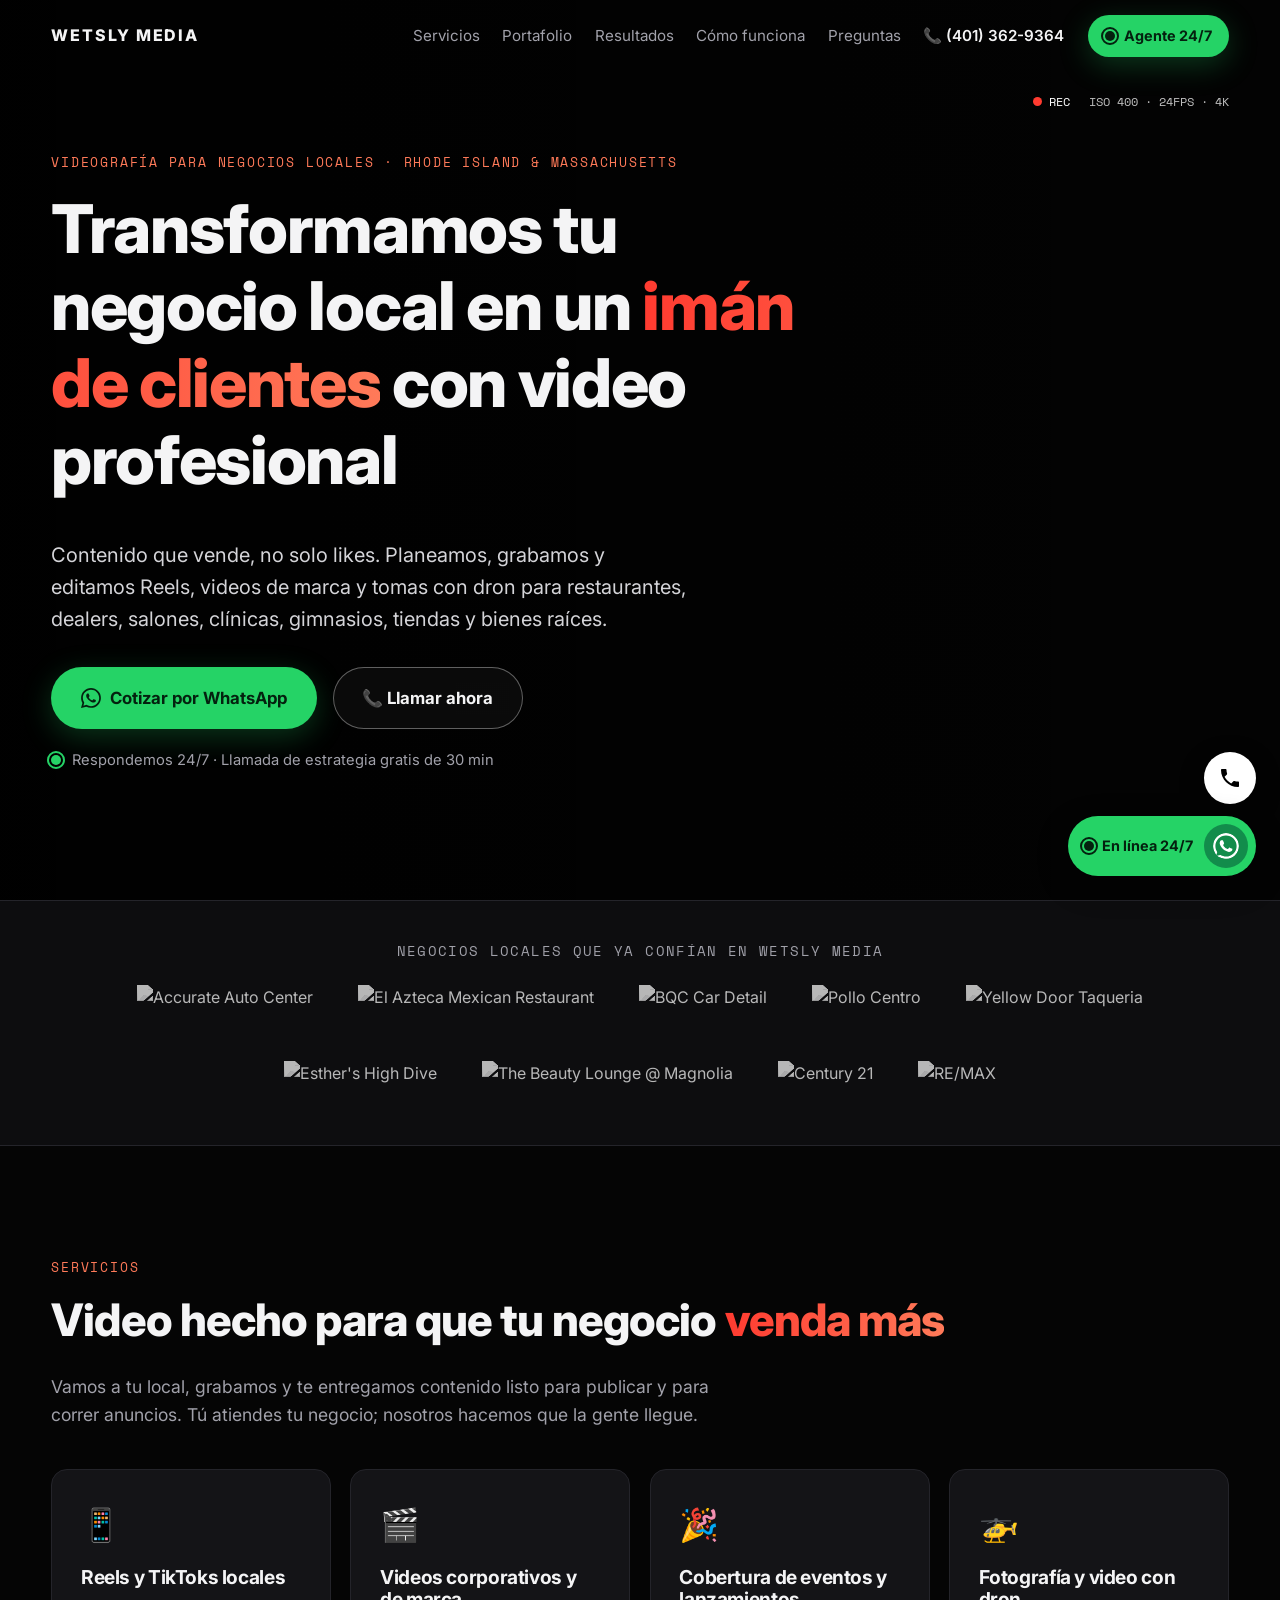
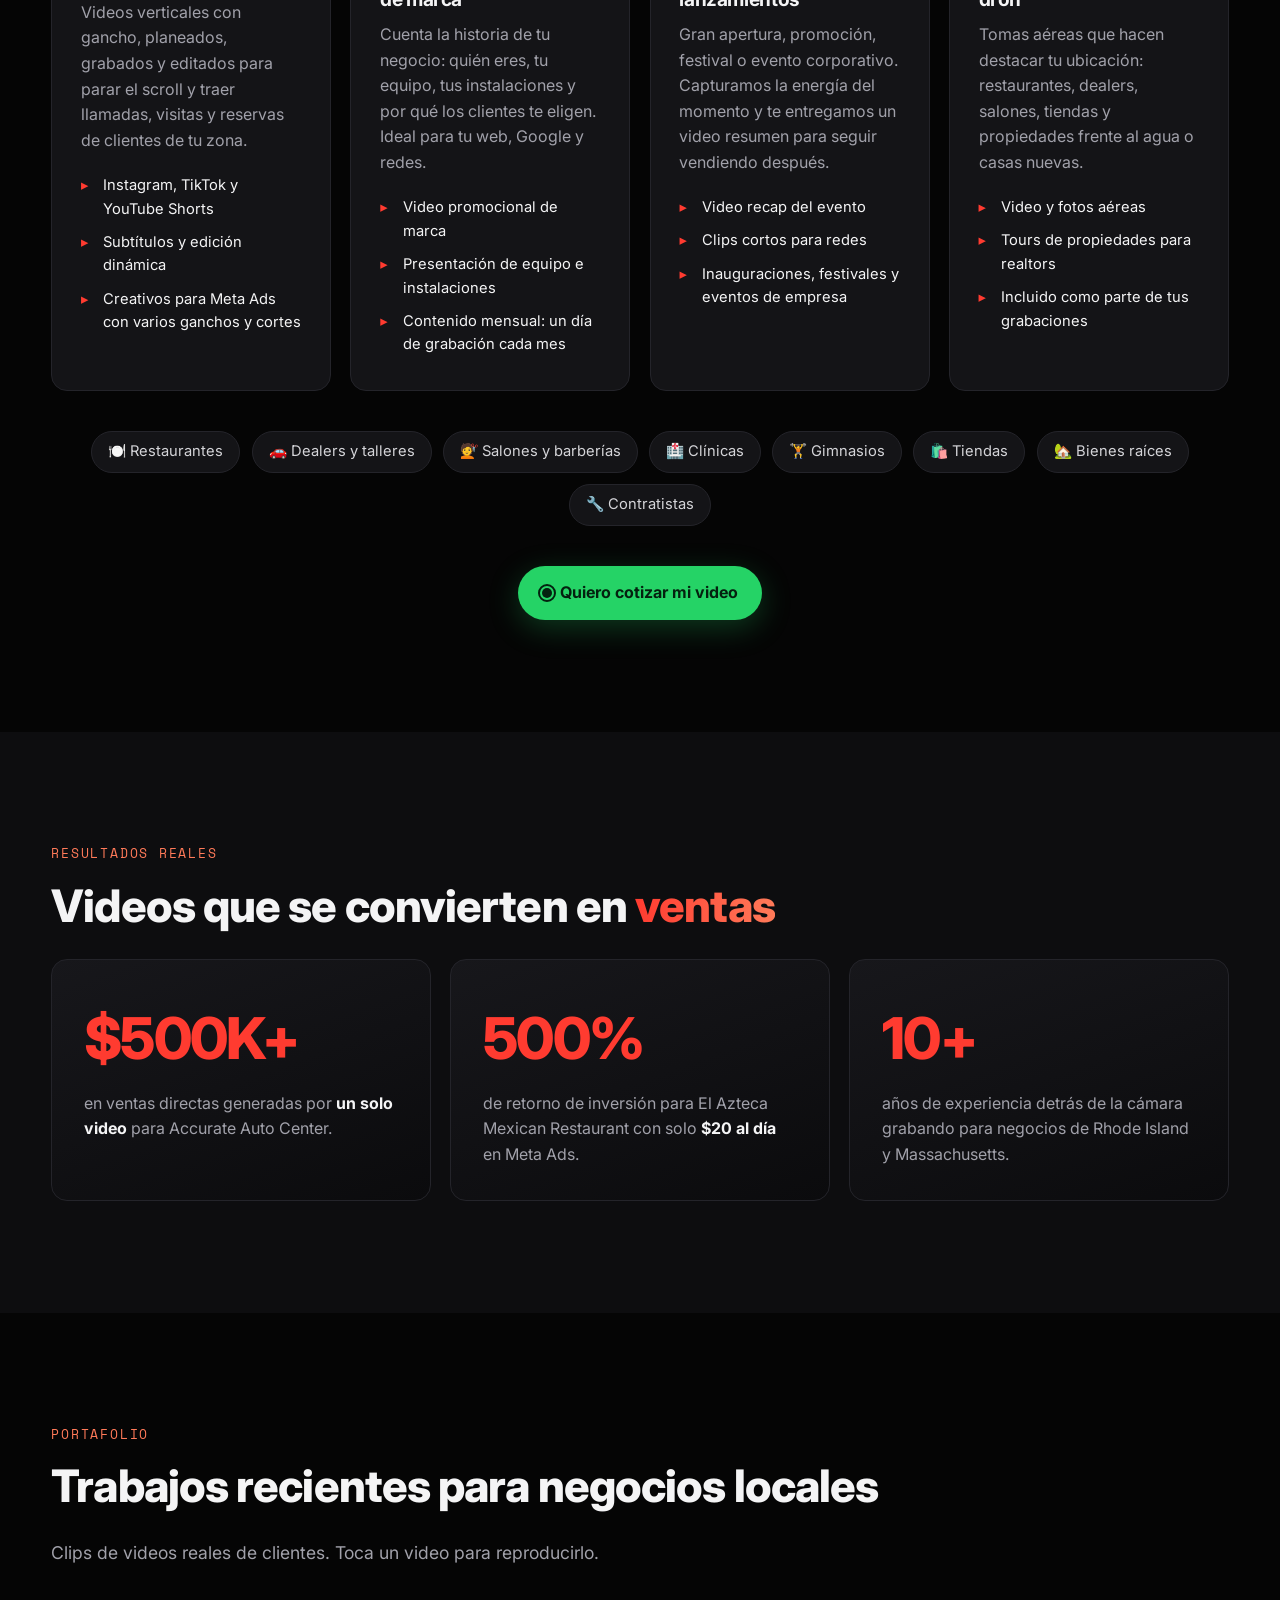
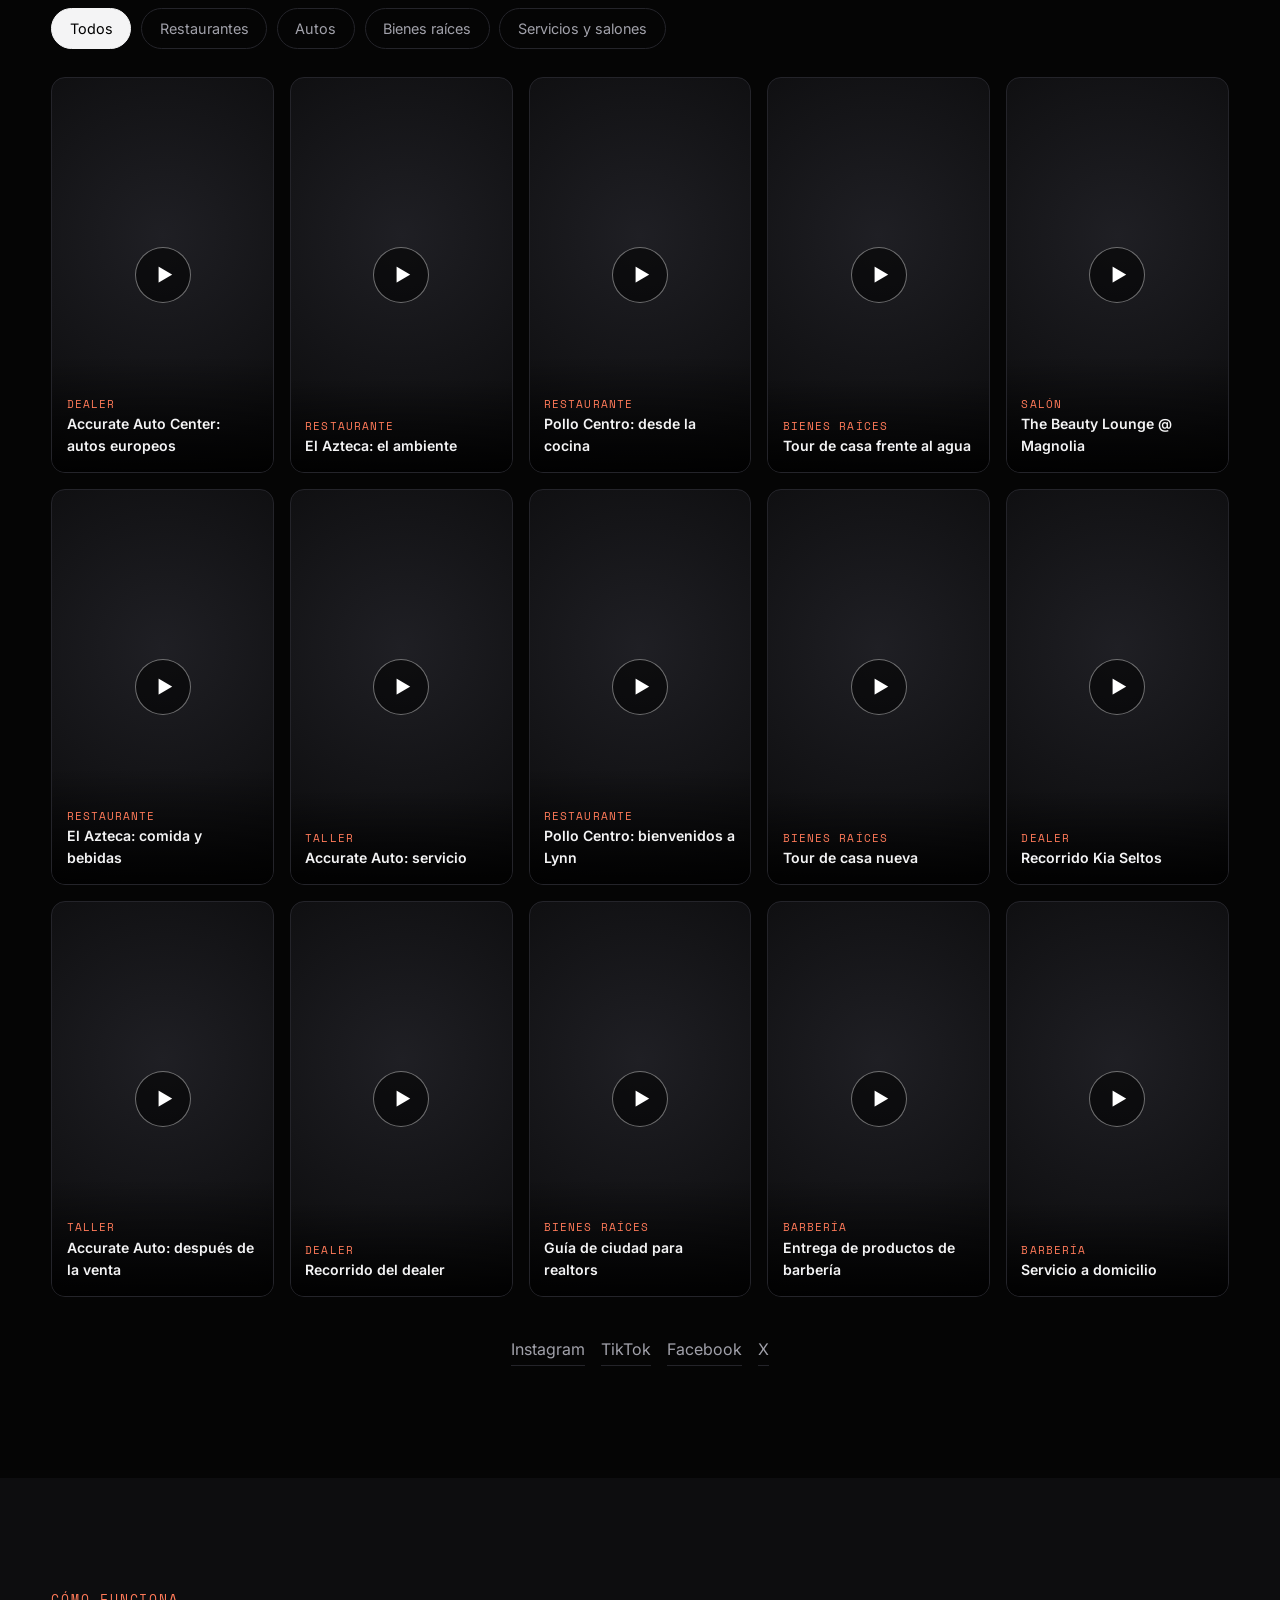
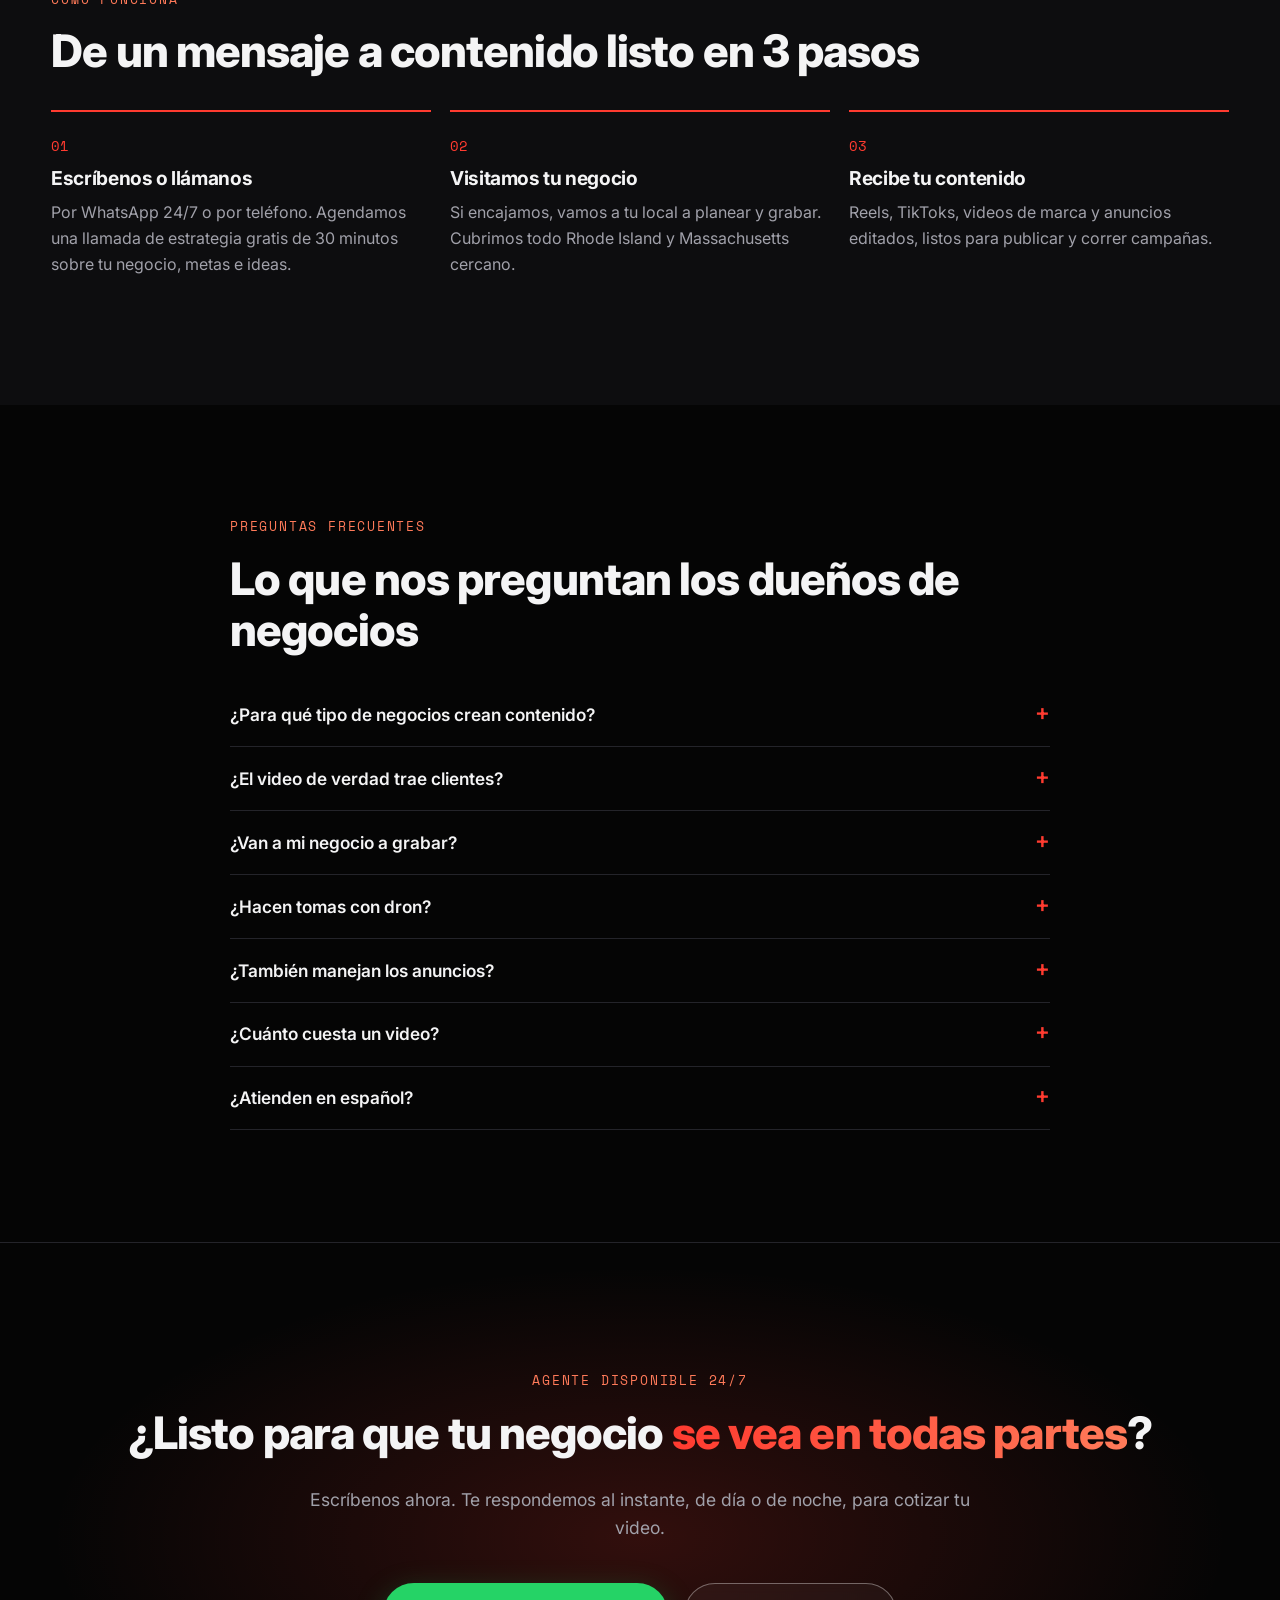
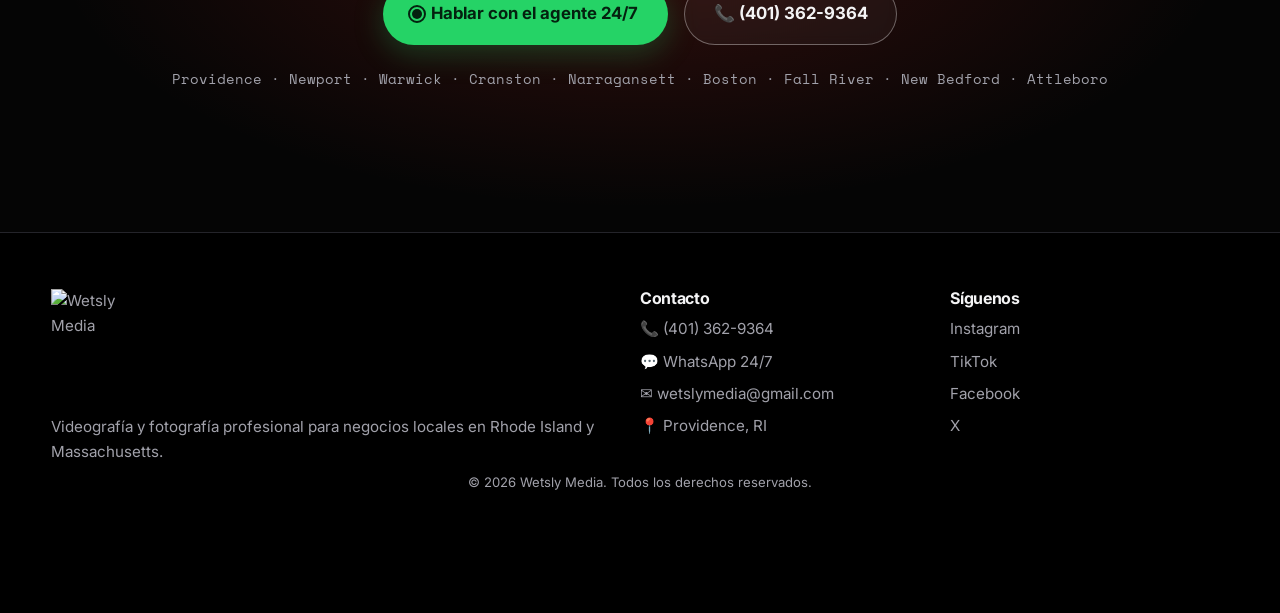
==== index.html @ ce0a2543 "feat: landing page videografia y agente 24/7 Co-Authored-By: Claude Opus 5.5 <noreply@anthropic.com>" ====
<!DOCTYPE html>
<html lang="es">
<head>
  <meta charset="UTF-8" />
  <meta name="viewport" content="width=device-width, initial-scale=1.0" />
  <title>Videógrafo para Negocios Locales en Rhode Island y Massachusetts | Wetsly Media</title>
  <meta name="description" content="Reels, TikToks, videos de marca, eventos y tomas con dron para restaurantes, dealers, salones, clínicas, gimnasios y bienes raíces en Providence, Rhode Island y Massachusetts. Cotiza por WhatsApp 24/7: (401) 362-9364." />
  <meta name="keywords" content="videógrafo Providence, video para negocios Rhode Island, reels para restaurantes, video con dron Rhode Island, videografía Massachusetts, contenido para redes sociales negocios locales" />
  <meta name="theme-color" content="#000000" />
  <link rel="canonical" href="https://wetslymedia.com/" />
  <meta name="geo.region" content="US-RI" />
  <meta name="geo.placename" content="Providence" />

  <!-- Open Graph / redes sociales -->
  <meta property="og:type" content="website" />
  <meta property="og:locale" content="es_US" />
  <meta property="og:title" content="Wetsly Media | Video profesional para negocios locales en RI y MA" />
  <meta property="og:description" content="Contenido que vende, no solo likes. Reels, videos de marca, eventos y dron. Escríbenos por WhatsApp 24/7." />
  <meta property="og:image" content="https://wetslymedia.com/img/og-image.jpg" />
  <meta name="twitter:card" content="summary_large_image" />

  <link rel="preconnect" href="https://fonts.googleapis.com" />
  <link rel="preconnect" href="https://fonts.gstatic.com" crossorigin />
  <link href="https://fonts.googleapis.com/css2?family=Inter:wght@400;500;600;700;800&family=Space+Mono:wght@400;700&display=swap" rel="stylesheet" />
  <link rel="stylesheet" href="styles.css" />

  <!-- Datos estructurados para SEO local -->
  <script type="application/ld+json">
  {
    "@context": "https://schema.org",
    "@type": "LocalBusiness",
    "name": "Wetsly Media",
    "description": "Videografía y fotografía profesional para negocios locales en Rhode Island y Massachusetts.",
    "url": "https://wetslymedia.com/",
    "image": "https://wetslymedia.com/img/og-image.jpg",
    "telephone": "+1-401-362-9364",
    "email": "wetslymedia@gmail.com",
    "priceRange": "$$",
    "address": { "@type": "PostalAddress", "addressLocality": "Providence", "addressRegion": "RI", "addressCountry": "US" },
    "areaServed": ["Providence", "Newport", "Warwick", "Cranston", "Narragansett", "Boston", "Fall River", "New Bedford", "Attleboro"],
    "openingHoursSpecification": { "@type": "OpeningHoursSpecification", "dayOfWeek": ["Monday","Tuesday","Wednesday","Thursday","Friday","Saturday","Sunday"], "opens": "00:00", "closes": "23:59" },
    "sameAs": [
      "https://www.instagram.com/wetslymedia/",
      "https://www.tiktok.com/@wetslymedia",
      "https://www.facebook.com/profile.php?id=61590824986996",
      "https://x.com/wetslymedia"
    ]
  }
  </script>
</head>
<body>

  <!-- ============ NAVEGACIÓN ============ -->
  <header class="nav" id="top">
    <div class="container nav__inner">
      <a href="#top" class="nav__logo" aria-label="Wetsly Media inicio">
        <img src="https://wetslymedia.com/img/logo-horizontal.webp" alt="Wetsly Media" width="160" height="40" onerror="this.replaceWith(Object.assign(document.createElement('span'),{className:'nav__logo-text',textContent:'WETSLY MEDIA'}))" />
      </a>
      <nav class="nav__links" id="navLinks" aria-label="Principal">
        <a href="#servicios">Servicios</a>
        <a href="#portafolio">Portafolio</a>
        <a href="#resultados">Resultados</a>
        <a href="#proceso">Cómo funciona</a>
        <a href="#faq">Preguntas</a>
        <a href="tel:+14013629364" class="nav__call" data-call>📞 (401) 362-9364</a>
      </nav>
      <a href="https://wa.me/14013629364?text=Hola%2C%20quiero%20cotizar%20un%20video%20para%20mi%20negocio%20local" class="btn btn--wa btn--sm nav__cta" data-whatsapp target="_blank" rel="noopener">
        <span class="live-dot" aria-hidden="true"></span> Agente 24/7
      </a>
      <button class="nav__toggle" id="navToggle" aria-label="Abrir menú" aria-expanded="false" aria-controls="navLinks">
        <span></span><span></span><span></span>
      </button>
    </div>
  </header>

  <main>
    <!-- ============ HERO ============ -->
    <section class="hero">
      <video class="hero__video" autoplay muted loop playsinline preload="metadata" poster="https://wetslymedia.com/img/og-image.jpg" aria-hidden="true">
        <source src="https://wetslymedia.com/media/c1.mp4" type="video/mp4" />
      </video>
      <div class="hero__overlay"></div>
      <div class="hero__hud" aria-hidden="true">
        <span class="rec"><span class="rec__dot"></span>REC</span>
        <span>ISO 400 · 24FPS · 4K</span>
      </div>
      <div class="container hero__content">
        <p class="eyebrow">Videografía para negocios locales · Rhode Island &amp; Massachusetts</p>
        <h1>Transformamos tu negocio local en un <span class="accent">imán de clientes</span> con video profesional</h1>
        <p class="hero__sub">Contenido que vende, no solo likes. Planeamos, grabamos y editamos Reels, videos de marca y tomas con dron para restaurantes, dealers, salones, clínicas, gimnasios, tiendas y bienes raíces.</p>
        <div class="hero__ctas">
          <a href="https://wa.me/14013629364?text=Hola%2C%20quiero%20cotizar%20un%20video%20para%20mi%20negocio%20local" class="btn btn--wa btn--lg" data-whatsapp target="_blank" rel="noopener">
            <svg class="icon" viewBox="0 0 24 24" aria-hidden="true"><path d="M17.5 14.4c-.3-.1-1.7-.8-2-.9-.3-.1-.5-.1-.7.1-.2.3-.8.9-.9 1.1-.2.2-.3.2-.6.1-.3-.1-1.2-.5-2.3-1.4-.9-.8-1.4-1.7-1.6-2-.2-.3 0-.5.1-.6l.4-.5c.1-.2.2-.3.3-.5.1-.2 0-.4 0-.5l-.9-2.2c-.2-.6-.5-.5-.7-.5h-.6c-.2 0-.5.1-.8.4-.3.3-1 1-1 2.4s1 2.8 1.2 3c.1.2 2 3.1 4.9 4.3.7.3 1.2.5 1.7.6.7.2 1.3.2 1.8.1.6-.1 1.7-.7 1.9-1.4.2-.7.2-1.2.2-1.4-.1-.1-.3-.2-.6-.3zM12 21.8c-1.8 0-3.5-.5-5-1.4l-.4-.2-3.7 1 1-3.6-.2-.4c-1-1.6-1.5-3.3-1.5-5.2 0-5.4 4.4-9.8 9.8-9.8 2.6 0 5.1 1 6.9 2.9 1.9 1.9 2.9 4.3 2.9 6.9 0 5.4-4.4 9.8-9.8 9.8zm8.4-18.2C18.1 1.3 15.2.1 12 .1 5.5.1.1 5.4.1 12c0 2.1.5 4.1 1.6 5.9L0 24l6.3-1.6c1.7.9 3.7 1.4 5.7 1.4 6.6 0 11.9-5.3 11.9-11.9 0-3.2-1.2-6.2-3.5-8.3z"/></svg>
            Cotizar por WhatsApp
          </a>
          <a href="tel:+14013629364" class="btn btn--ghost btn--lg" data-call>📞 Llamar ahora</a>
        </div>
        <p class="hero__note"><span class="live-dot" aria-hidden="true"></span> Respondemos 24/7 · Llamada de estrategia gratis de 30 min</p>
      </div>
    </section>

    <!-- ============ CLIENTES ============ -->
    <section class="logos" aria-label="Negocios que confían en nosotros">
      <div class="container">
        <p class="logos__title">Negocios locales que ya confían en Wetsly Media</p>
        <div class="logos__track">
          <img src="https://wetslymedia.com/img/logo-accurate.webp" alt="Accurate Auto Center" loading="lazy" />
          <img src="https://wetslymedia.com/img/logo-azteca.webp" alt="El Azteca Mexican Restaurant" loading="lazy" />
          <img src="https://wetslymedia.com/img/logo-bqc.webp" alt="BQC Car Detail" loading="lazy" />
          <img src="https://wetslymedia.com/img/logo-pollocentro.webp" alt="Pollo Centro" loading="lazy" />
          <img src="https://wetslymedia.com/img/logo-yellowdoor.webp" alt="Yellow Door Taqueria" loading="lazy" />
          <img src="https://wetslymedia.com/img/logo-esthers.webp" alt="Esther's High Dive" loading="lazy" />
          <img src="https://wetslymedia.com/img/logo-magnolia.webp" alt="The Beauty Lounge @ Magnolia" loading="lazy" />
          <img src="https://wetslymedia.com/img/logo-c21.webp" alt="Century 21" loading="lazy" />
          <img src="https://wetslymedia.com/img/logo-remax.webp" alt="RE/MAX" loading="lazy" />
        </div>
      </div>
    </section>

    <!-- ============ SERVICIOS ============ -->
    <section class="section" id="servicios">
      <div class="container">
        <p class="eyebrow">Servicios</p>
        <h2>Video hecho para que tu negocio <span class="accent">venda más</span></h2>
        <p class="section__lead">Vamos a tu local, grabamos y te entregamos contenido listo para publicar y para correr anuncios. Tú atiendes tu negocio; nosotros hacemos que la gente llegue.</p>

        <div class="services">
          <article class="card reveal">
            <div class="card__icon">📱</div>
            <h3>Reels y TikToks locales</h3>
            <p>Videos verticales con gancho, planeados, grabados y editados para parar el scroll y traer llamadas, visitas y reservas de clientes de tu zona.</p>
            <ul class="card__list">
              <li>Instagram, TikTok y YouTube Shorts</li>
              <li>Subtítulos y edición dinámica</li>
              <li>Creativos para Meta Ads con varios ganchos y cortes</li>
            </ul>
          </article>
          <article class="card reveal">
            <div class="card__icon">🎬</div>
            <h3>Videos corporativos y de marca</h3>
            <p>Cuenta la historia de tu negocio: quién eres, tu equipo, tus instalaciones y por qué los clientes te eligen. Ideal para tu web, Google y redes.</p>
            <ul class="card__list">
              <li>Video promocional de marca</li>
              <li>Presentación de equipo e instalaciones</li>
              <li>Contenido mensual: un día de grabación cada mes</li>
            </ul>
          </article>
          <article class="card reveal">
            <div class="card__icon">🎉</div>
            <h3>Cobertura de eventos y lanzamientos</h3>
            <p>Gran apertura, promoción, festival o evento corporativo. Capturamos la energía del momento y te entregamos un video resumen para seguir vendiendo después.</p>
            <ul class="card__list">
              <li>Video recap del evento</li>
              <li>Clips cortos para redes</li>
              <li>Inauguraciones, festivales y eventos de empresa</li>
            </ul>
          </article>
          <article class="card reveal">
            <div class="card__icon">🚁</div>
            <h3>Fotografía y video con dron</h3>
            <p>Tomas aéreas que hacen destacar tu ubicación: restaurantes, dealers, salones, tiendas y propiedades frente al agua o casas nuevas.</p>
            <ul class="card__list">
              <li>Video y fotos aéreas</li>
              <li>Tours de propiedades para realtors</li>
              <li>Incluido como parte de tus grabaciones</li>
            </ul>
          </article>
        </div>

        <div class="industries">
          <span>🍽️ Restaurantes</span><span>🚗 Dealers y talleres</span><span>💇 Salones y barberías</span><span>🏥 Clínicas</span><span>🏋️ Gimnasios</span><span>🛍️ Tiendas</span><span>🏡 Bienes raíces</span><span>🔧 Contratistas</span>
        </div>

        <div class="center">
          <a href="https://wa.me/14013629364?text=Hola%2C%20quiero%20cotizar%20un%20video%20para%20mi%20negocio%20local" class="btn btn--wa" data-whatsapp target="_blank" rel="noopener"><span class="live-dot" aria-hidden="true"></span> Quiero cotizar mi video</a>
        </div>
      </div>
    </section>

    <!-- ============ RESULTADOS ============ -->
    <section class="section section--alt" id="resultados">
      <div class="container">
        <p class="eyebrow">Resultados reales</p>
        <h2>Videos que se convierten en <span class="accent">ventas</span></h2>
        <div class="stats">
          <div class="stat reveal">
            <p class="stat__num">$500K+</p>
            <p class="stat__label">en ventas directas generadas por <strong>un solo video</strong> para Accurate Auto Center.</p>
          </div>
          <div class="stat reveal">
            <p class="stat__num">500%</p>
            <p class="stat__label">de retorno de inversión para El Azteca Mexican Restaurant con solo <strong>$20 al día</strong> en Meta Ads.</p>
          </div>
          <div class="stat reveal">
            <p class="stat__num">10+</p>
            <p class="stat__label">años de experiencia detrás de la cámara grabando para negocios de Rhode Island y Massachusetts.</p>
          </div>
        </div>
      </div>
    </section>

    <!-- ============ PORTAFOLIO ============ -->
    <section class="section" id="portafolio">
      <div class="container">
        <p class="eyebrow">Portafolio</p>
        <h2>Trabajos recientes para negocios locales</h2>
        <p class="section__lead">Clips de videos reales de clientes. Toca un video para reproducirlo.</p>

        <div class="filters" role="tablist" aria-label="Filtrar portafolio">
          <button class="filter is-active" data-filter="all">Todos</button>
          <button class="filter" data-filter="restaurante">Restaurantes</button>
          <button class="filter" data-filter="auto">Autos</button>
          <button class="filter" data-filter="realestate">Bienes raíces</button>
          <button class="filter" data-filter="servicios">Servicios y salones</button>
        </div>

        <!--
          Para cambiar videos: edita data-src (archivo .mp4) y el título.
          Para usar YouTube / Vimeo / Instagram, reemplaza el <video> por un iframe con loading="lazy".
          Hay ejemplos en el README.md.
        -->
        <div class="reels" id="reels">
          <figure class="reel" data-cat="auto"><video data-src="https://wetslymedia.com/media/c14.mp4" muted loop playsinline preload="none"></video><figcaption><span>Dealer</span>Accurate Auto Center: autos europeos</figcaption></figure>
          <figure class="reel" data-cat="restaurante"><video data-src="https://wetslymedia.com/media/c8.mp4" muted loop playsinline preload="none"></video><figcaption><span>Restaurante</span>El Azteca: el ambiente</figcaption></figure>
          <figure class="reel" data-cat="restaurante"><video data-src="https://wetslymedia.com/media/c12.mp4" muted loop playsinline preload="none"></video><figcaption><span>Restaurante</span>Pollo Centro: desde la cocina</figcaption></figure>
          <figure class="reel" data-cat="realestate"><video data-src="https://wetslymedia.com/media/c16.mp4" muted loop playsinline preload="none"></video><figcaption><span>Bienes raíces</span>Tour de casa frente al agua</figcaption></figure>
          <figure class="reel" data-cat="servicios"><video data-src="https://wetslymedia.com/media/c17.mp4" muted loop playsinline preload="none"></video><figcaption><span>Salón</span>The Beauty Lounge @ Magnolia</figcaption></figure>
          <figure class="reel" data-cat="restaurante"><video data-src="https://wetslymedia.com/media/c9.mp4" muted loop playsinline preload="none"></video><figcaption><span>Restaurante</span>El Azteca: comida y bebidas</figcaption></figure>
          <figure class="reel" data-cat="auto"><video data-src="https://wetslymedia.com/media/c10.mp4" muted loop playsinline preload="none"></video><figcaption><span>Taller</span>Accurate Auto: servicio</figcaption></figure>
          <figure class="reel" data-cat="restaurante"><video data-src="https://wetslymedia.com/media/c13.mp4" muted loop playsinline preload="none"></video><figcaption><span>Restaurante</span>Pollo Centro: bienvenidos a Lynn</figcaption></figure>
          <figure class="reel" data-cat="realestate"><video data-src="https://wetslymedia.com/media/c15.mp4" muted loop playsinline preload="none"></video><figcaption><span>Bienes raíces</span>Tour de casa nueva</figcaption></figure>
          <figure class="reel" data-cat="auto"><video data-src="https://wetslymedia.com/media/c5.mp4" muted loop playsinline preload="none"></video><figcaption><span>Dealer</span>Recorrido Kia Seltos</figcaption></figure>
          <figure class="reel" data-cat="auto"><video data-src="https://wetslymedia.com/media/c11.mp4" muted loop playsinline preload="none"></video><figcaption><span>Taller</span>Accurate Auto: después de la venta</figcaption></figure>
          <figure class="reel" data-cat="auto"><video data-src="https://wetslymedia.com/media/c6.mp4" muted loop playsinline preload="none"></video><figcaption><span>Dealer</span>Recorrido del dealer</figcaption></figure>
          <figure class="reel" data-cat="realestate"><video data-src="https://wetslymedia.com/media/c7.mp4" muted loop playsinline preload="none"></video><figcaption><span>Bienes raíces</span>Guía de ciudad para realtors</figcaption></figure>
          <figure class="reel" data-cat="servicios"><video data-src="https://wetslymedia.com/media/c3.mp4" muted loop playsinline preload="none"></video><figcaption><span>Barbería</span>Entrega de productos de barbería</figcaption></figure>
          <figure class="reel" data-cat="servicios"><video data-src="https://wetslymedia.com/media/c4.mp4" muted loop playsinline preload="none"></video><figcaption><span>Barbería</span>Servicio a domicilio</figcaption></figure>
        </div>

        <div class="social-row">
          <a href="https://www.instagram.com/wetslymedia/" target="_blank" rel="noopener">Instagram</a>
          <a href="https://www.tiktok.com/@wetslymedia" target="_blank" rel="noopener">TikTok</a>
          <a href="https://www.facebook.com/profile.php?id=61590824986996" target="_blank" rel="noopener">Facebook</a>
          <a href="https://x.com/wetslymedia" target="_blank" rel="noopener">X</a>
        </div>
      </div>
    </section>

    <!-- ============ PROCESO ============ -->
    <section class="section section--alt" id="proceso">
      <div class="container">
        <p class="eyebrow">Cómo funciona</p>
        <h2>De un mensaje a contenido listo en 3 pasos</h2>
        <ol class="steps">
          <li class="step reveal"><span class="step__n">01</span><h3>Escríbenos o llámanos</h3><p>Por WhatsApp 24/7 o por teléfono. Agendamos una llamada de estrategia gratis de 30 minutos sobre tu negocio, metas e ideas.</p></li>
          <li class="step reveal"><span class="step__n">02</span><h3>Visitamos tu negocio</h3><p>Si encajamos, vamos a tu local a planear y grabar. Cubrimos todo Rhode Island y Massachusetts cercano.</p></li>
          <li class="step reveal"><span class="step__n">03</span><h3>Recibe tu contenido</h3><p>Reels, TikToks, videos de marca y anuncios editados, listos para publicar y correr campañas.</p></li>
        </ol>
      </div>
    </section>

    <!-- ============ FAQ ============ -->
    <section class="section" id="faq">
      <div class="container container--narrow">
        <p class="eyebrow">Preguntas frecuentes</p>
        <h2>Lo que nos preguntan los dueños de negocios</h2>
        <details class="faq"><summary>¿Para qué tipo de negocios crean contenido?</summary><p>Restaurantes, dealers y talleres, salones y barberías, clínicas, gimnasios, tiendas, bienes raíces, contratistas y cualquier negocio local que quiera más clientes.</p></details>
        <details class="faq"><summary>¿El video de verdad trae clientes?</summary><p>Sí. Un solo video para Accurate Auto Center generó más de $500,000 en ventas directas, y El Azteca logró un 500% de retorno con $20 al día en Meta Ads usando nuestro contenido.</p></details>
        <details class="faq"><summary>¿Van a mi negocio a grabar?</summary><p>Sí. Grabamos en tu local, en cualquier parte de Rhode Island y Massachusetts cercano: Providence, Newport, Warwick, Cranston, Narragansett, Boston, Fall River, New Bedford y Attleboro.</p></details>
        <details class="faq"><summary>¿Hacen tomas con dron?</summary><p>Sí. Hacemos video y fotos aéreas como parte de nuestras grabaciones, ideal para destacar tu ubicación o propiedad.</p></details>
        <details class="faq"><summary>¿También manejan los anuncios?</summary><p>Creamos videos listos para anuncios con varios ganchos y cortes, y podemos ayudarte a configurar tus campañas de Facebook e Instagram.</p></details>
        <details class="faq"><summary>¿Cuánto cuesta un video?</summary><p>Cada proyecto se cotiza a la medida según lo que necesitas. Escríbenos por WhatsApp con tu tipo de negocio y la fecha, y te respondemos con una propuesta.</p></details>
        <details class="faq"><summary>¿Atienden en español?</summary><p>Sí, en español y en inglés.</p></details>
      </div>
    </section>

    <!-- ============ CTA FINAL ============ -->
    <section class="final-cta" id="contacto">
      <div class="container center">
        <p class="eyebrow">Agente disponible 24/7</p>
        <h2>¿Listo para que tu negocio <span class="accent">se vea en todas partes</span>?</h2>
        <p class="section__lead">Escríbenos ahora. Te respondemos al instante, de día o de noche, para cotizar tu video.</p>
        <div class="hero__ctas hero__ctas--center">
          <a href="https://wa.me/14013629364?text=Hola%2C%20quiero%20cotizar%20un%20video%20para%20mi%20negocio%20local" class="btn btn--wa btn--lg" data-whatsapp target="_blank" rel="noopener"><span class="live-dot" aria-hidden="true"></span> Hablar con el agente 24/7</a>
          <a href="tel:+14013629364" class="btn btn--ghost btn--lg" data-call>📞 (401) 362-9364</a>
        </div>
        <p class="final-cta__area">Providence · Newport · Warwick · Cranston · Narragansett · Boston · Fall River · New Bedford · Attleboro</p>
      </div>
    </section>
  </main>

  <!-- ============ FOOTER ============ -->
  <footer class="footer">
    <div class="container footer__inner">
      <div>
        <img src="https://wetslymedia.com/img/logo-stacked.webp" alt="Wetsly Media" class="footer__logo" loading="lazy" width="120" height="120" />
        <p>Videografía y fotografía profesional para negocios locales en Rhode Island y Massachusetts.</p>
      </div>
      <div>
        <h4>Contacto</h4>
        <p><a href="tel:+14013629364" data-call>📞 (401) 362-9364</a></p>
        <p><a href="https://wa.me/14013629364?text=Hola%2C%20quiero%20cotizar%20un%20video%20para%20mi%20negocio%20local" data-whatsapp target="_blank" rel="noopener">💬 WhatsApp 24/7</a></p>
        <p><a href="mailto:wetslymedia@gmail.com">✉️ wetslymedia@gmail.com</a></p>
        <p>📍 Providence, RI</p>
      </div>
      <div>
        <h4>Síguenos</h4>
        <p><a href="https://www.instagram.com/wetslymedia/" target="_blank" rel="noopener">Instagram</a></p>
        <p><a href="https://www.tiktok.com/@wetslymedia" target="_blank" rel="noopener">TikTok</a></p>
        <p><a href="https://www.facebook.com/profile.php?id=61590824986996" target="_blank" rel="noopener">Facebook</a></p>
        <p><a href="https://x.com/wetslymedia" target="_blank" rel="noopener">X</a></p>
      </div>
    </div>
    <p class="footer__copy">© <span id="year">2026</span> Wetsly Media. Todos los derechos reservados.</p>
  </footer>

  <!-- ============ BOTÓN FLOTANTE AGENTE 24/7 ============ -->
  <div class="fab" id="agentFab">
    <a href="tel:+14013629364" class="fab__call" data-call aria-label="Llamar al (401) 362-9364">
      <svg viewBox="0 0 24 24" aria-hidden="true"><path d="M6.6 10.8c1.4 2.8 3.8 5.1 6.6 6.6l2.2-2.2c.3-.3.7-.4 1-.2 1.1.4 2.3.6 3.6.6.6 0 1 .4 1 1V20c0 .6-.4 1-1 1-9.4 0-17-7.6-17-17 0-.6.4-1 1-1h3.5c.6 0 1 .4 1 1 0 1.3.2 2.5.6 3.6.1.3 0 .7-.2 1L6.6 10.8z"/></svg>
    </a>
    <a href="https://wa.me/14013629364?text=Hola%2C%20quiero%20cotizar%20un%20video%20para%20mi%20negocio%20local" class="fab__wa" data-whatsapp target="_blank" rel="noopener" aria-label="Abrir WhatsApp con el agente 24/7">
      <span class="fab__status"><span class="live-dot"></span>En línea 24/7</span>
      <svg viewBox="0 0 24 24" aria-hidden="true"><path d="M17.5 14.4c-.3-.1-1.7-.8-2-.9-.3-.1-.5-.1-.7.1-.2.3-.8.9-.9 1.1-.2.2-.3.2-.6.1-.3-.1-1.2-.5-2.3-1.4-.9-.8-1.4-1.7-1.6-2-.2-.3 0-.5.1-.6l.4-.5c.1-.2.2-.3.3-.5.1-.2 0-.4 0-.5l-.9-2.2c-.2-.6-.5-.5-.7-.5h-.6c-.2 0-.5.1-.8.4-.3.3-1 1-1 2.4s1 2.8 1.2 3c.1.2 2 3.1 4.9 4.3.7.3 1.2.5 1.7.6.7.2 1.3.2 1.8.1.6-.1 1.7-.7 1.9-1.4.2-.7.2-1.2.2-1.4-.1-.1-.3-.2-.6-.3zM12 21.8c-1.8 0-3.5-.5-5-1.4l-.4-.2-3.7 1 1-3.6-.2-.4c-1-1.6-1.5-3.3-1.5-5.2 0-5.4 4.4-9.8 9.8-9.8 2.6 0 5.1 1 6.9 2.9 1.9 1.9 2.9 4.3 2.9 6.9 0 5.4-4.4 9.8-9.8 9.8zm8.4-18.2C18.1 1.3 15.2.1 12 .1 5.5.1.1 5.4.1 12c0 2.1.5 4.1 1.6 5.9L0 24l6.3-1.6c1.7.9 3.7 1.4 5.7 1.4 6.6 0 11.9-5.3 11.9-11.9 0-3.2-1.2-6.2-3.5-8.3z"/></svg>
    </a>
  </div>

  <script src="script.js" defer></script>
</body>
</html>
---- styles.css ----
/* ==========================================================
   Wetsly Media · Landing de videografía para negocios locales
   Modo oscuro elegante · responsivo · sin dependencias
   ========================================================== */

:root {
  --bg: #050505;
  --bg-alt: #0d0d0f;
  --card: #141417;
  --line: #24242a;
  --text: #f4f4f5;
  --muted: #a1a1aa;
  --accent: #ff3b30;      /* rojo "REC" de cámara */
  --accent-2: #ff7a59;
  --wa: #25d366;          /* verde WhatsApp */
  --wa-dark: #128c4b;
  --radius: 16px;
  --font: "Inter", system-ui, -apple-system, "Segoe UI", Roboto, sans-serif;
  --mono: "Space Mono", ui-monospace, Menlo, Consolas, monospace;
}

*, *::before, *::after { box-sizing: border-box; }
html { scroll-behavior: smooth; scroll-padding-top: 80px; }
body {
  margin: 0;
  background: var(--bg);
  color: var(--text);
  font-family: var(--font);
  line-height: 1.6;
  -webkit-font-smoothing: antialiased;
}
img, video { max-width: 100%; display: block; }
a { color: inherit; text-decoration: none; }
h1, h2, h3, h4 { line-height: 1.15; margin: 0 0 .6em; letter-spacing: -0.02em; }
h1 { font-size: clamp(2.2rem, 5.5vw, 4.2rem); font-weight: 800; }
h2 { font-size: clamp(1.8rem, 3.8vw, 2.8rem); font-weight: 800; }
h3 { font-size: 1.2rem; font-weight: 700; }
p { margin: 0 0 1em; }

.container { width: min(1180px, 92%); margin-inline: auto; }
.container--narrow { width: min(820px, 92%); }
.center { text-align: center; }
.accent {
  background: linear-gradient(90deg, var(--accent), var(--accent-2));
  -webkit-background-clip: text; background-clip: text; color: transparent;
}
.eyebrow {
  font-family: var(--mono); font-size: .8rem; text-transform: uppercase;
  letter-spacing: .14em; color: var(--accent-2); margin-bottom: 1rem;
}

/* ---------- Botones ---------- */
.btn {
  display: inline-flex; align-items: center; justify-content: center; gap: .55rem;
  padding: .85rem 1.4rem; border-radius: 999px; font-weight: 700;
  border: 1px solid transparent; transition: transform .2s, box-shadow .2s, background .2s;
  cursor: pointer; white-space: nowrap;
}
.btn:hover { transform: translateY(-2px); }
.btn--sm { padding: .55rem 1rem; font-size: .9rem; }
.btn--lg { padding: 1.05rem 1.8rem; font-size: 1.05rem; }
.btn--wa { background: var(--wa); color: #04210f; box-shadow: 0 8px 30px rgba(37, 211, 102, .25); }
.btn--wa:hover { background: #2ee673; box-shadow: 0 10px 36px rgba(37, 211, 102, .4); }
.btn--ghost { border-color: rgba(255,255,255,.35); color: var(--text); background: rgba(255,255,255,.04); backdrop-filter: blur(6px); }
.btn--ghost:hover { border-color: #fff; background: rgba(255,255,255,.1); }
.icon { width: 20px; height: 20px; fill: currentColor; }

/* Punto verde "en línea" con pulso */
.live-dot {
  position: relative; display: inline-block; width: 10px; height: 10px;
  border-radius: 50%; background: var(--wa); flex-shrink: 0;
}
.btn--wa .live-dot { background: #04210f; }
.btn--wa .live-dot::after { border-color: #04210f; }
.live-dot::after {
  content: ""; position: absolute; inset: -4px; border-radius: 50%;
  border: 2px solid var(--wa); animation: pulse 1.8s ease-out infinite;
}
@keyframes pulse {
  0% { transform: scale(.6); opacity: 1; }
  100% { transform: scale(1.9); opacity: 0; }
}

/* ---------- Navegación ---------- */
.nav {
  position: fixed; inset: 0 0 auto 0; z-index: 1000;
  transition: background .3s, border-color .3s;
  border-bottom: 1px solid transparent;
}
.nav.is-scrolled { background: rgba(5,5,5,.88); backdrop-filter: blur(12px); border-color: var(--line); }
.nav__inner { display: flex; align-items: center; gap: 1.5rem; height: 72px; }
.nav__logo img { height: 36px; width: auto; }
.nav__logo-text { font-weight: 800; letter-spacing: .12em; white-space: nowrap; }
.nav__links { display: flex; align-items: center; gap: 1.4rem; margin-left: auto; font-size: .95rem; color: var(--muted); }
.nav__links a:hover { color: var(--text); }
.nav__call { color: var(--text) !important; font-weight: 600; }
.nav__toggle { display: none; background: none; border: 0; padding: 8px; cursor: pointer; }
.nav__toggle span { display: block; width: 24px; height: 2px; background: var(--text); margin: 5px 0; transition: .3s; }

/* ---------- Hero ---------- */
.hero { position: relative; min-height: 100svh; display: flex; align-items: center; overflow: hidden; padding: 110px 0 70px; }
.hero__video { position: absolute; inset: 0; width: 100%; height: 100%; object-fit: cover; }
.hero__overlay {
  position: absolute; inset: 0;
  background: linear-gradient(90deg, rgba(0,0,0,.92) 0%, rgba(0,0,0,.65) 55%, rgba(0,0,0,.4) 100%),
              linear-gradient(0deg, var(--bg) 0%, transparent 30%);
}
.hero__hud {
  position: absolute; top: 92px; right: 4%; z-index: 2; display: flex; gap: 1.2rem;
  font-family: var(--mono); font-size: .75rem; color: rgba(255,255,255,.75);
}
.rec { display: inline-flex; align-items: center; gap: .4rem; color: #fff; }
.rec__dot { width: 9px; height: 9px; border-radius: 50%; background: var(--accent); animation: blink 1.2s steps(2) infinite; }
@keyframes blink { 50% { opacity: 0; } }
.hero__content { position: relative; z-index: 2; max-width: 820px; margin-left: max(4%, calc((100% - 1180px) / 2)); }
.hero__sub { font-size: clamp(1.05rem, 1.6vw, 1.25rem); color: #d4d4d8; max-width: 640px; }
.hero__ctas { display: flex; flex-wrap: wrap; gap: 1rem; margin: 2rem 0 1.2rem; }
.hero__ctas--center { justify-content: center; }
.hero__note { display: flex; align-items: center; gap: .7rem; color: var(--muted); font-size: .92rem; }

/* ---------- Logos ---------- */
.logos { padding: 2.5rem 0; border-block: 1px solid var(--line); background: var(--bg-alt); }
.logos__title { text-align: center; color: var(--muted); font-size: .85rem; font-family: var(--mono); text-transform: uppercase; letter-spacing: .1em; }
.logos__track { display: flex; flex-wrap: wrap; justify-content: center; align-items: center; gap: 2rem 2.8rem; margin-top: 1.4rem; }
.logos__track img { height: 44px; width: auto; filter: grayscale(1) brightness(1.6); opacity: .7; transition: .3s; }
.logos__track img:hover { filter: none; opacity: 1; }

/* ---------- Secciones ---------- */
.section { padding: clamp(4rem, 9vw, 7rem) 0; }
.section--alt { background: var(--bg-alt); }
.section__lead { color: var(--muted); font-size: 1.1rem; max-width: 680px; margin-bottom: 2.5rem; }
.center .section__lead { margin-inline: auto; }

/* Servicios */
.services { display: grid; grid-template-columns: repeat(auto-fit, minmax(250px, 1fr)); gap: 1.2rem; }
.card {
  background: var(--card); border: 1px solid var(--line); border-radius: var(--radius);
  padding: 1.8rem; transition: transform .3s, border-color .3s;
}
.card:hover { transform: translateY(-4px); border-color: rgba(255,59,48,.5); }
.card__icon { font-size: 2rem; margin-bottom: 1rem; }
.card p { color: var(--muted); }
.card__list { list-style: none; padding: 0; margin: 0; font-size: .92rem; }
.card__list li { padding: .3rem 0 .3rem 1.4rem; position: relative; }
.card__list li::before { content: "▸"; position: absolute; left: 0; color: var(--accent); }
.industries { display: flex; flex-wrap: wrap; justify-content: center; gap: .7rem; margin: 2.5rem 0; }
.industries span { border: 1px solid var(--line); border-radius: 999px; padding: .5rem 1rem; font-size: .92rem; color: #d4d4d8; background: var(--card); }

/* Resultados */
.stats { display: grid; grid-template-columns: repeat(auto-fit, minmax(240px, 1fr)); gap: 1.2rem; margin-top: 1.5rem; }
.stat { border: 1px solid var(--line); border-radius: var(--radius); padding: 2rem; background: linear-gradient(160deg, #17171b, #0b0b0d); }
.stat__num { font-size: clamp(2.6rem, 5vw, 3.6rem); font-weight: 800; margin: 0 0 .4rem; color: var(--accent); letter-spacing: -0.03em; }
.stat__label { color: var(--muted); margin: 0; }
.stat__label strong { color: var(--text); }

/* Portafolio */
.filters { display: flex; flex-wrap: wrap; gap: .6rem; margin-bottom: 1.8rem; }
.filter {
  background: transparent; color: var(--muted); border: 1px solid var(--line);
  border-radius: 999px; padding: .5rem 1.1rem; font: inherit; font-size: .9rem; cursor: pointer; transition: .2s;
}
.filter:hover { color: var(--text); border-color: #555; }
.filter.is-active { background: var(--text); color: #000; border-color: var(--text); }
.reels { display: grid; grid-template-columns: repeat(auto-fill, minmax(200px, 1fr)); gap: 1rem; }
.reel {
  position: relative; margin: 0; aspect-ratio: 9 / 16; border-radius: 14px; overflow: hidden;
  background: #111 radial-gradient(circle at 50% 40%, #1f1f24, #0a0a0b); cursor: pointer;
  border: 1px solid var(--line);
}
.reel.is-hidden { display: none; }
.reel video { width: 100%; height: 100%; object-fit: cover; }
.reel::before {
  content: "▶"; position: absolute; top: 50%; left: 50%; transform: translate(-50%, -50%);
  width: 56px; height: 56px; border-radius: 50%; display: grid; place-items: center;
  background: rgba(0,0,0,.55); border: 1px solid rgba(255,255,255,.4); color: #fff;
  font-size: 1.1rem; z-index: 2; transition: opacity .3s; padding-left: 4px;
}
.reel.is-playing::before { opacity: 0; }
.reel figcaption {
  position: absolute; inset: auto 0 0 0; padding: 2.5rem .9rem .9rem; font-size: .88rem; font-weight: 600;
  background: linear-gradient(0deg, rgba(0,0,0,.9), transparent); z-index: 2;
}
.reel figcaption span { display: block; font-family: var(--mono); font-size: .68rem; text-transform: uppercase; letter-spacing: .1em; color: var(--accent-2); font-weight: 400; }
.social-row { display: flex; flex-wrap: wrap; justify-content: center; gap: 1rem; margin-top: 2.5rem; }
.social-row a { color: var(--muted); border-bottom: 1px solid var(--line); padding-bottom: 2px; }
.social-row a:hover { color: var(--text); border-color: var(--accent); }

/* Proceso */
.steps { list-style: none; padding: 0; margin: 2rem 0 0; display: grid; grid-template-columns: repeat(auto-fit, minmax(250px, 1fr)); gap: 1.2rem; }
.step { border-top: 2px solid var(--accent); padding-top: 1.4rem; }
.step__n { font-family: var(--mono); color: var(--accent); font-size: .9rem; display: block; margin-bottom: .6rem; }
.step p { color: var(--muted); }

/* FAQ */
.faq { border-bottom: 1px solid var(--line); padding: 1.1rem 0; }
.faq summary { cursor: pointer; font-weight: 600; font-size: 1.08rem; list-style: none; display: flex; justify-content: space-between; gap: 1rem; }
.faq summary::-webkit-details-marker { display: none; }
.faq summary::after { content: "+"; color: var(--accent); font-size: 1.4rem; line-height: 1; transition: transform .3s; }
.faq[open] summary::after { transform: rotate(45deg); }
.faq p { color: var(--muted); margin: .8rem 0 0; }

/* CTA final */
.final-cta {
  padding: clamp(4.5rem, 10vw, 8rem) 0;
  background: radial-gradient(ellipse at center, rgba(255,59,48,.18), transparent 65%), var(--bg);
  border-top: 1px solid var(--line);
}
.final-cta__area { color: var(--muted); font-size: .85rem; font-family: var(--mono); margin-top: 1.5rem; }

/* Footer */
.footer { background: #000; border-top: 1px solid var(--line); padding: 3.5rem 0 7rem; color: var(--muted); font-size: .95rem; }
.footer__inner { display: grid; grid-template-columns: 2fr 1fr 1fr; gap: 2rem; }
.footer h4 { color: var(--text); font-size: 1rem; }
.footer p { margin: 0 0 .5rem; }
.footer a:hover { color: var(--text); }
.footer__logo { width: 110px; height: auto; margin-bottom: 1rem; }
.footer__copy { text-align: center; margin-top: 2.5rem; font-size: .82rem; }

/* ---------- Botón flotante Agente 24/7 ---------- */
.fab {
  position: fixed; bottom: 24px; right: 24px; z-index: 9999;
  display: flex; flex-direction: column; align-items: flex-end; gap: 12px;
}
.fab__wa {
  display: flex; align-items: center; gap: .7rem;
  background: var(--wa); color: #fff; border-radius: 999px;
  padding: 8px 8px 8px 16px; box-shadow: 0 10px 30px rgba(0,0,0,.45), 0 0 0 0 rgba(37,211,102,.6);
  animation: fabGlow 2.4s infinite; transition: transform .2s;
}
.fab__wa:hover { transform: scale(1.05); }
.fab__wa svg { width: 44px; height: 44px; padding: 9px; fill: #fff; background: var(--wa-dark); border-radius: 50%; }
.fab__status { display: flex; align-items: center; gap: .5rem; font-weight: 700; font-size: .9rem; color: #04210f; white-space: nowrap; }
.fab__status .live-dot { background: #04210f; }
.fab__status .live-dot::after { border-color: #04210f; }
.fab__call {
  width: 52px; height: 52px; border-radius: 50%; display: grid; place-items: center;
  background: #fff; box-shadow: 0 8px 24px rgba(0,0,0,.45); transition: transform .2s;
}
.fab__call:hover { transform: scale(1.08); }
.fab__call svg { width: 24px; height: 24px; fill: #000; }
@keyframes fabGlow {
  0% { box-shadow: 0 10px 30px rgba(0,0,0,.45), 0 0 0 0 rgba(37,211,102,.55); }
  70% { box-shadow: 0 10px 30px rgba(0,0,0,.45), 0 0 0 16px rgba(37,211,102,0); }
  100% { box-shadow: 0 10px 30px rgba(0,0,0,.45), 0 0 0 0 rgba(37,211,102,0); }
}

/* ---------- Animaciones de aparición ---------- */
.reveal { opacity: 0; transform: translateY(24px); transition: opacity .7s ease, transform .7s ease; }
.reveal.is-visible { opacity: 1; transform: none; }
@media (prefers-reduced-motion: reduce) {
  *, *::before, *::after { animation: none !important; transition: none !important; }
  .reveal { opacity: 1; transform: none; }
  html { scroll-behavior: auto; }
}

/* ---------- Responsivo ---------- */
@media (max-width: 960px) {
  .nav__toggle { display: block; }
  .nav__links {
    position: fixed; inset: 72px 0 auto 0; flex-direction: column; align-items: flex-start;
    gap: 0; background: rgba(5,5,5,.97); border-bottom: 1px solid var(--line);
    padding: .5rem 4% 1.5rem; transform: translateY(-120%); transition: transform .35s ease; margin: 0;
  }
  .nav__links a { padding: .9rem 0; width: 100%; border-bottom: 1px solid var(--line); font-size: 1.05rem; }
  .nav.is-open .nav__links { transform: none; }
  .nav.is-open { background: rgba(5,5,5,.97); }
  .nav__cta { margin-left: auto; }
  .nav.is-open .nav__toggle span:nth-child(1) { transform: translateY(7px) rotate(45deg); }
  .nav.is-open .nav__toggle span:nth-child(2) { opacity: 0; }
  .nav.is-open .nav__toggle span:nth-child(3) { transform: translateY(-7px) rotate(-45deg); }
  .footer__inner { grid-template-columns: 1fr; }
}
@media (max-width: 600px) {
  .nav__logo img { height: 28px; }
  .nav__cta { padding: .5rem .8rem; font-size: .82rem; }
  .hero__hud { display: none; }
  .hero__ctas .btn { width: 100%; }
  .reels { grid-template-columns: repeat(2, 1fr); gap: .6rem; }
  .fab { bottom: 16px; right: 16px; }
  .fab__status { font-size: .8rem; }
}
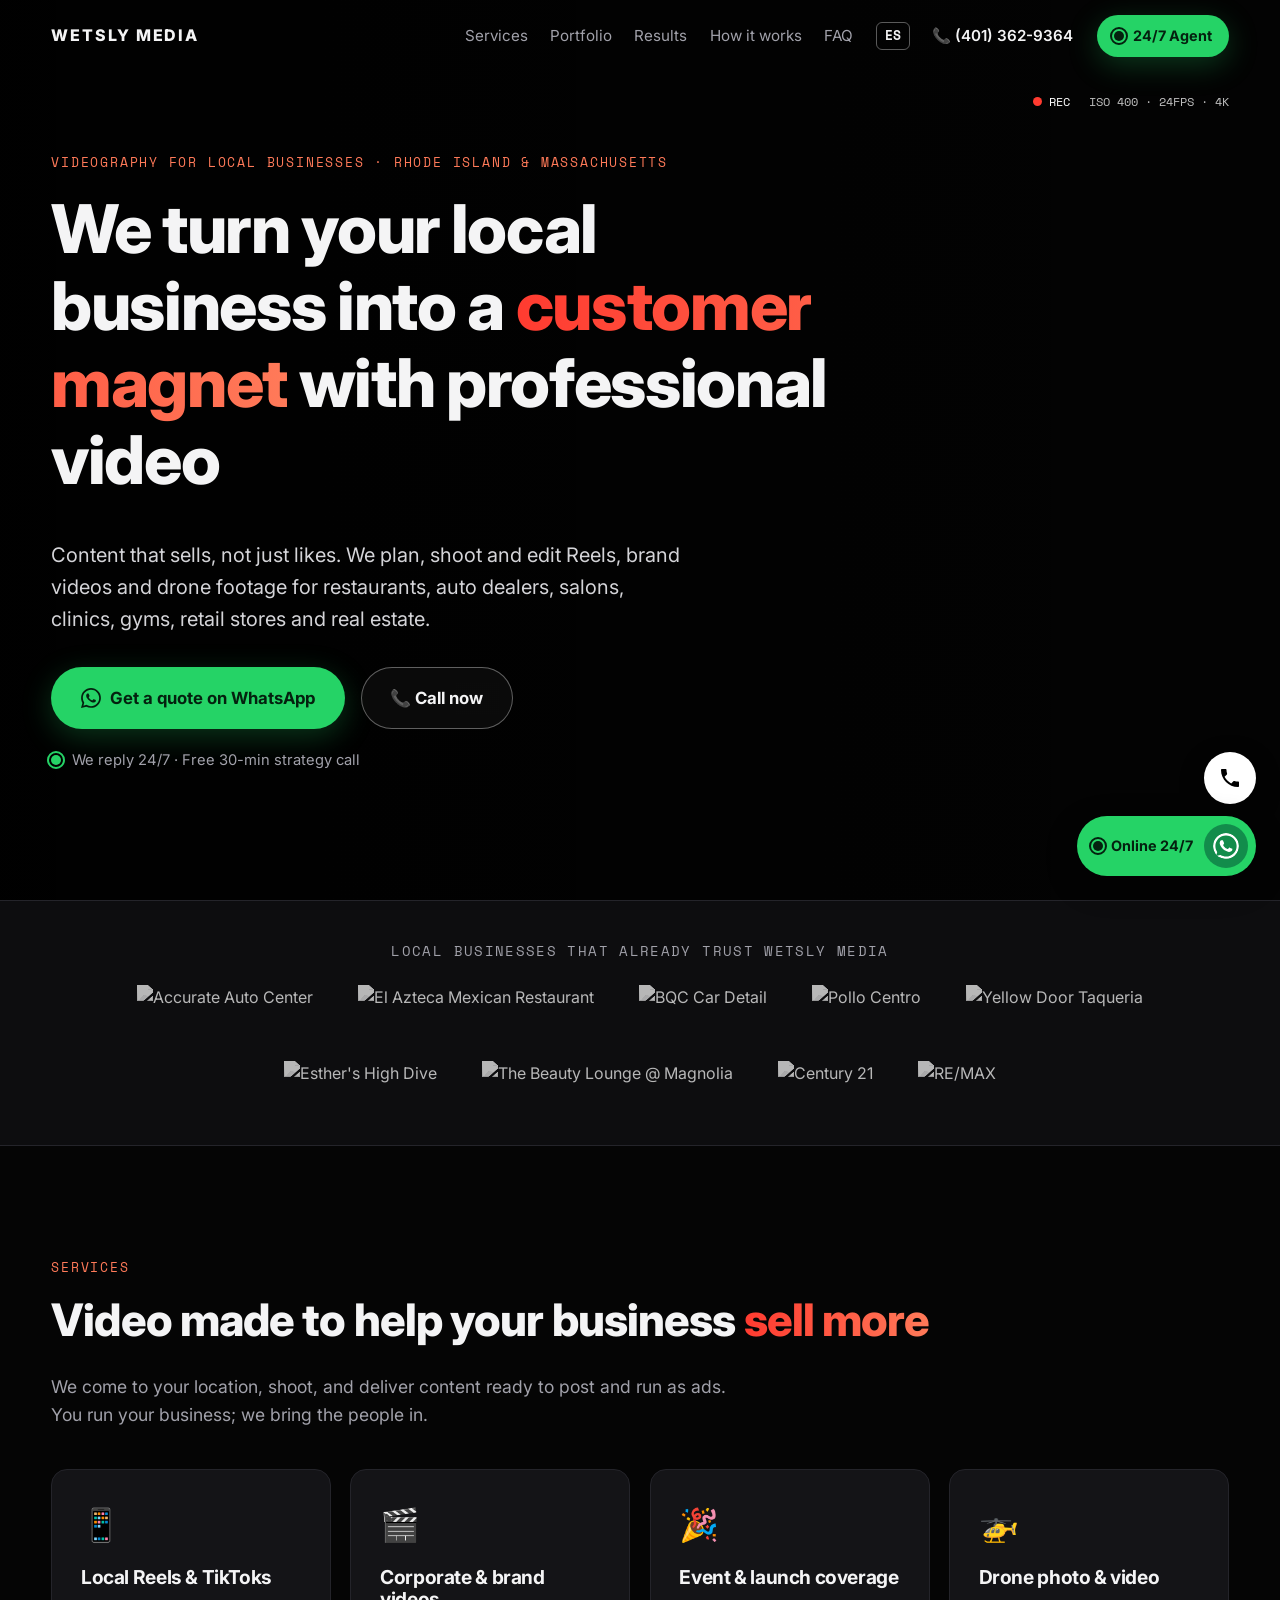
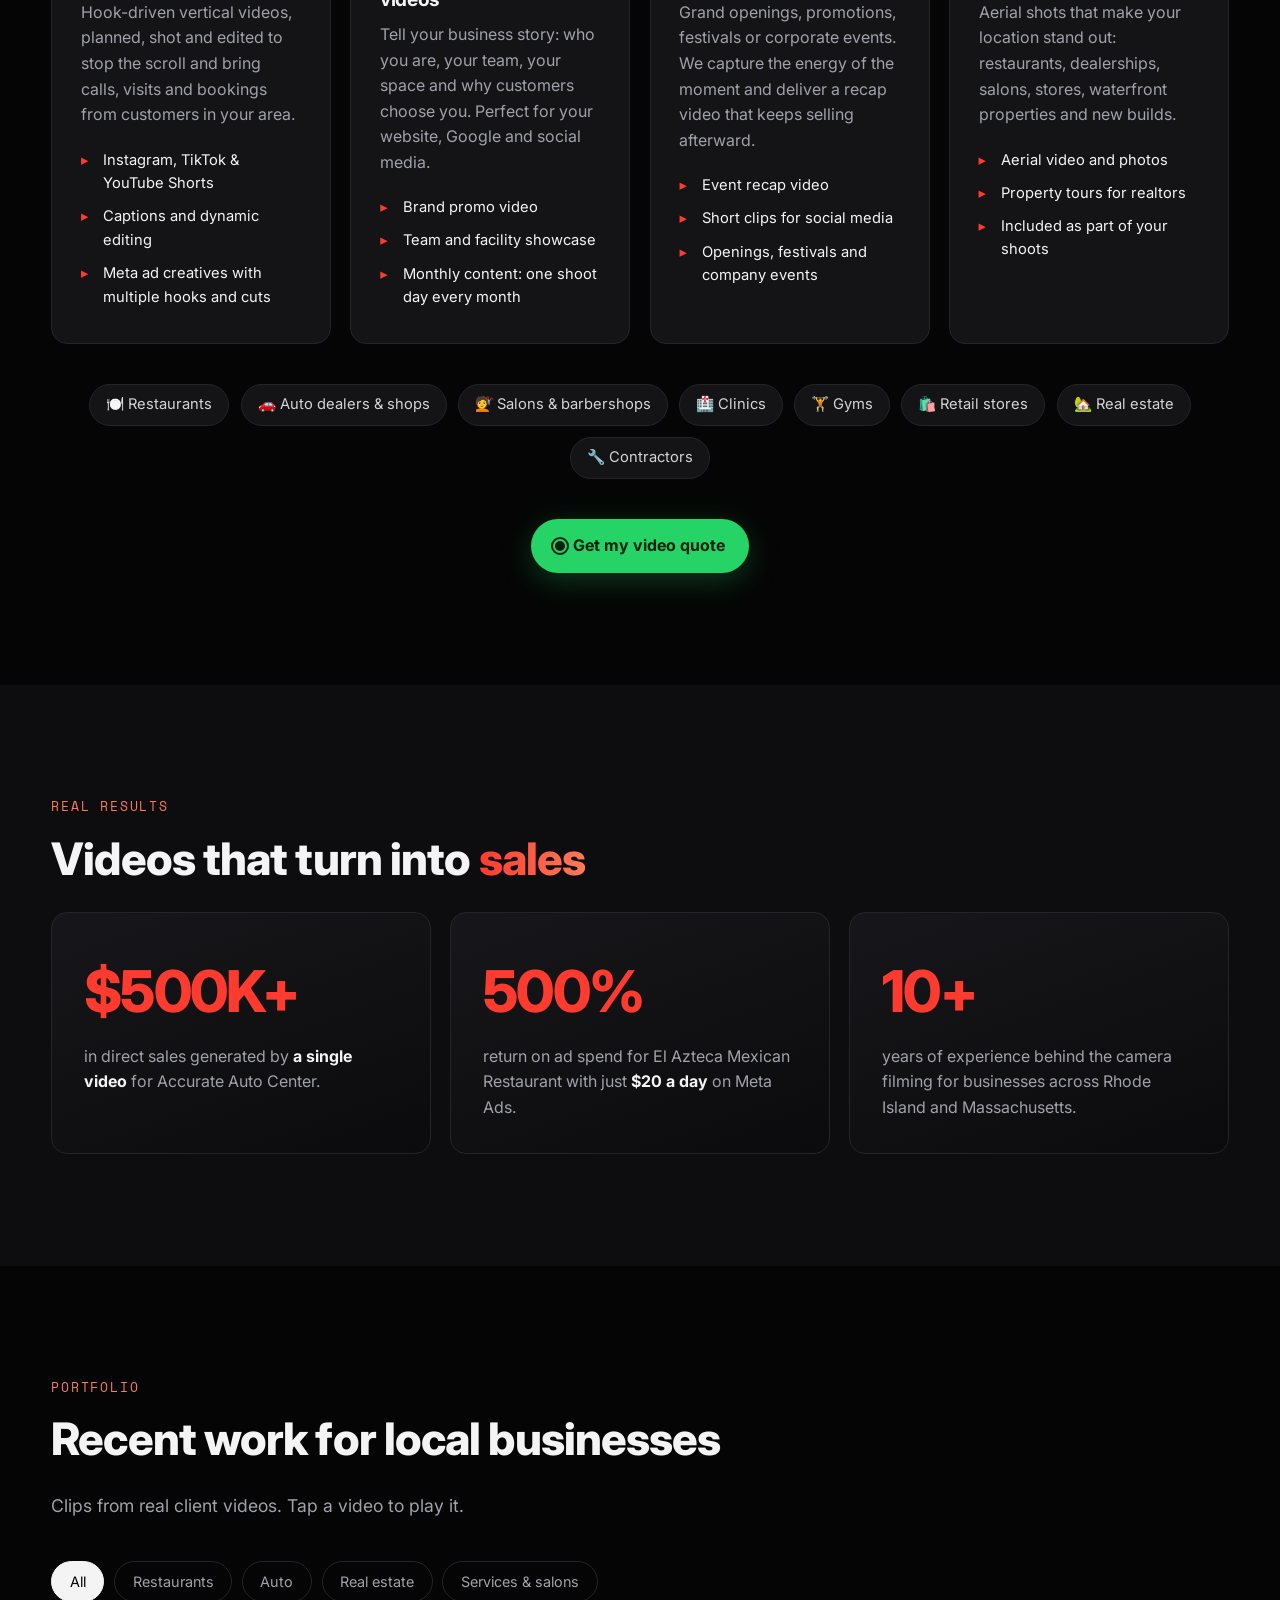
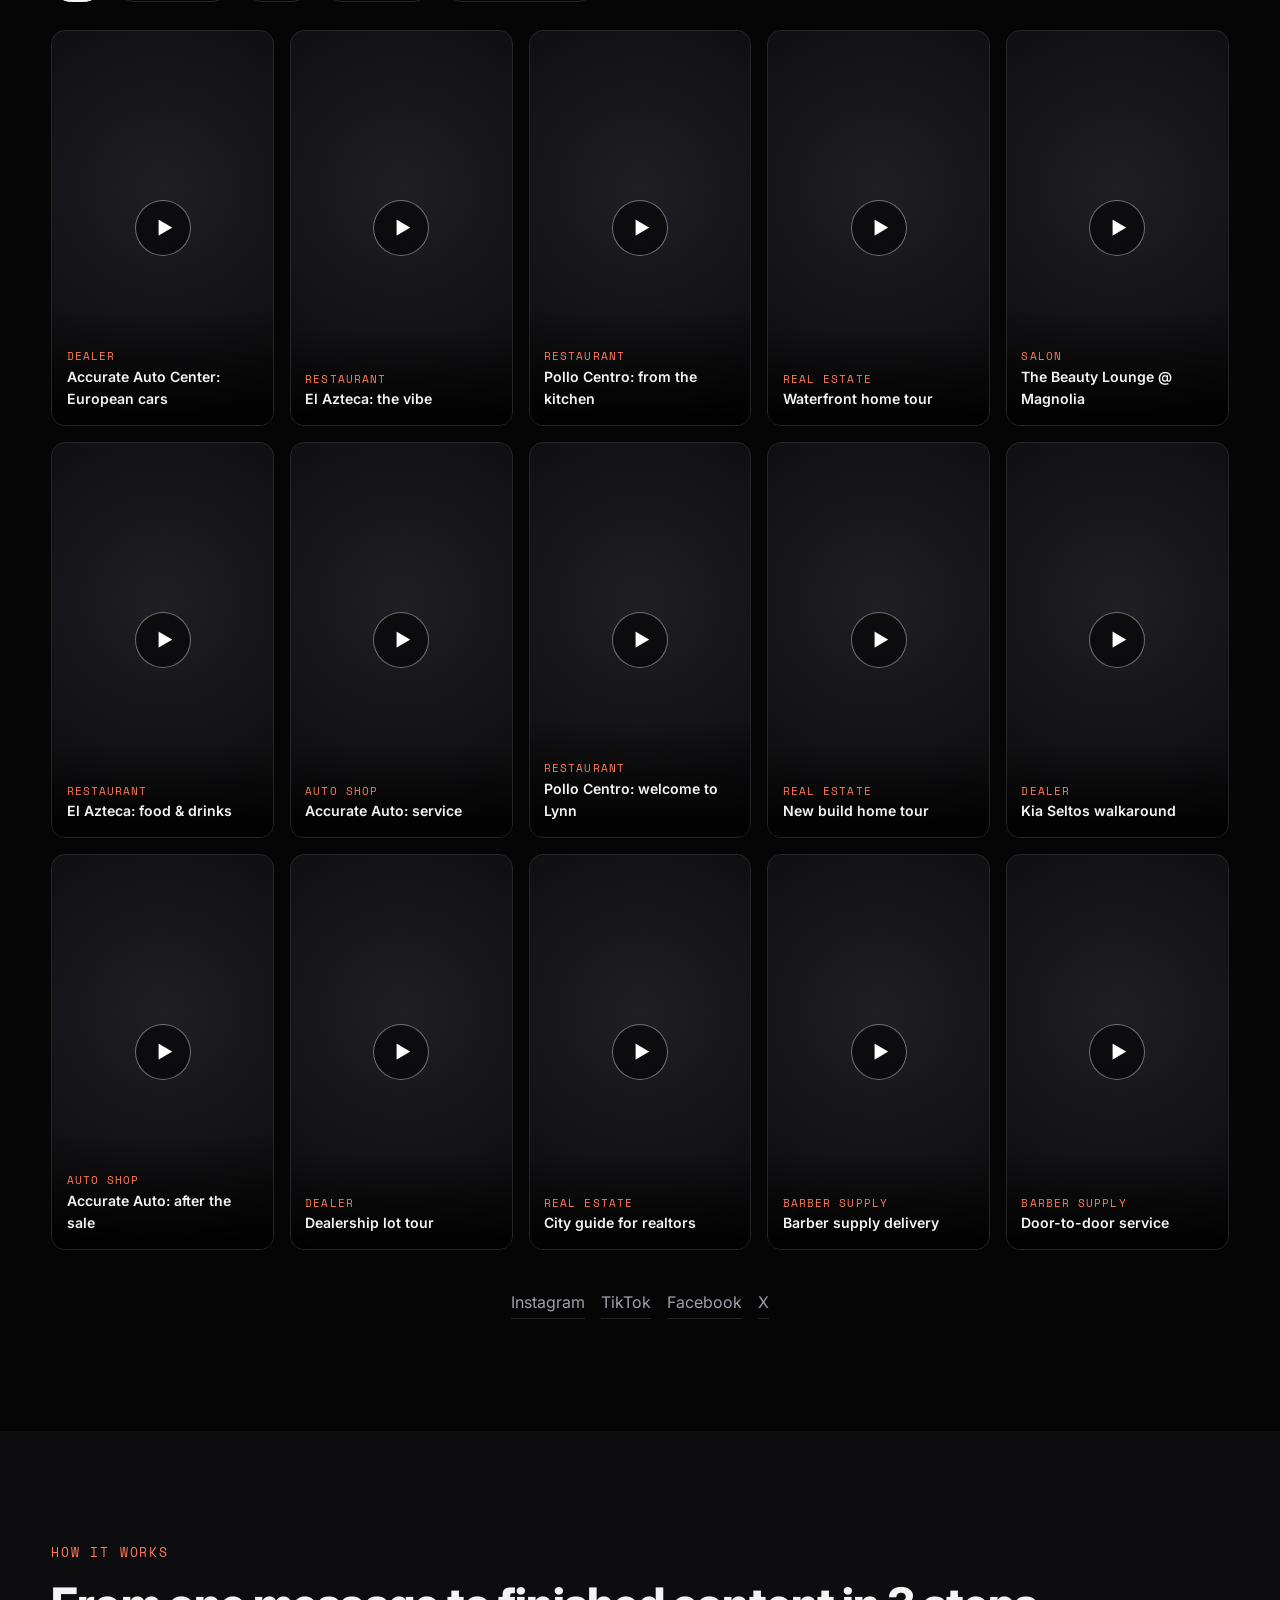
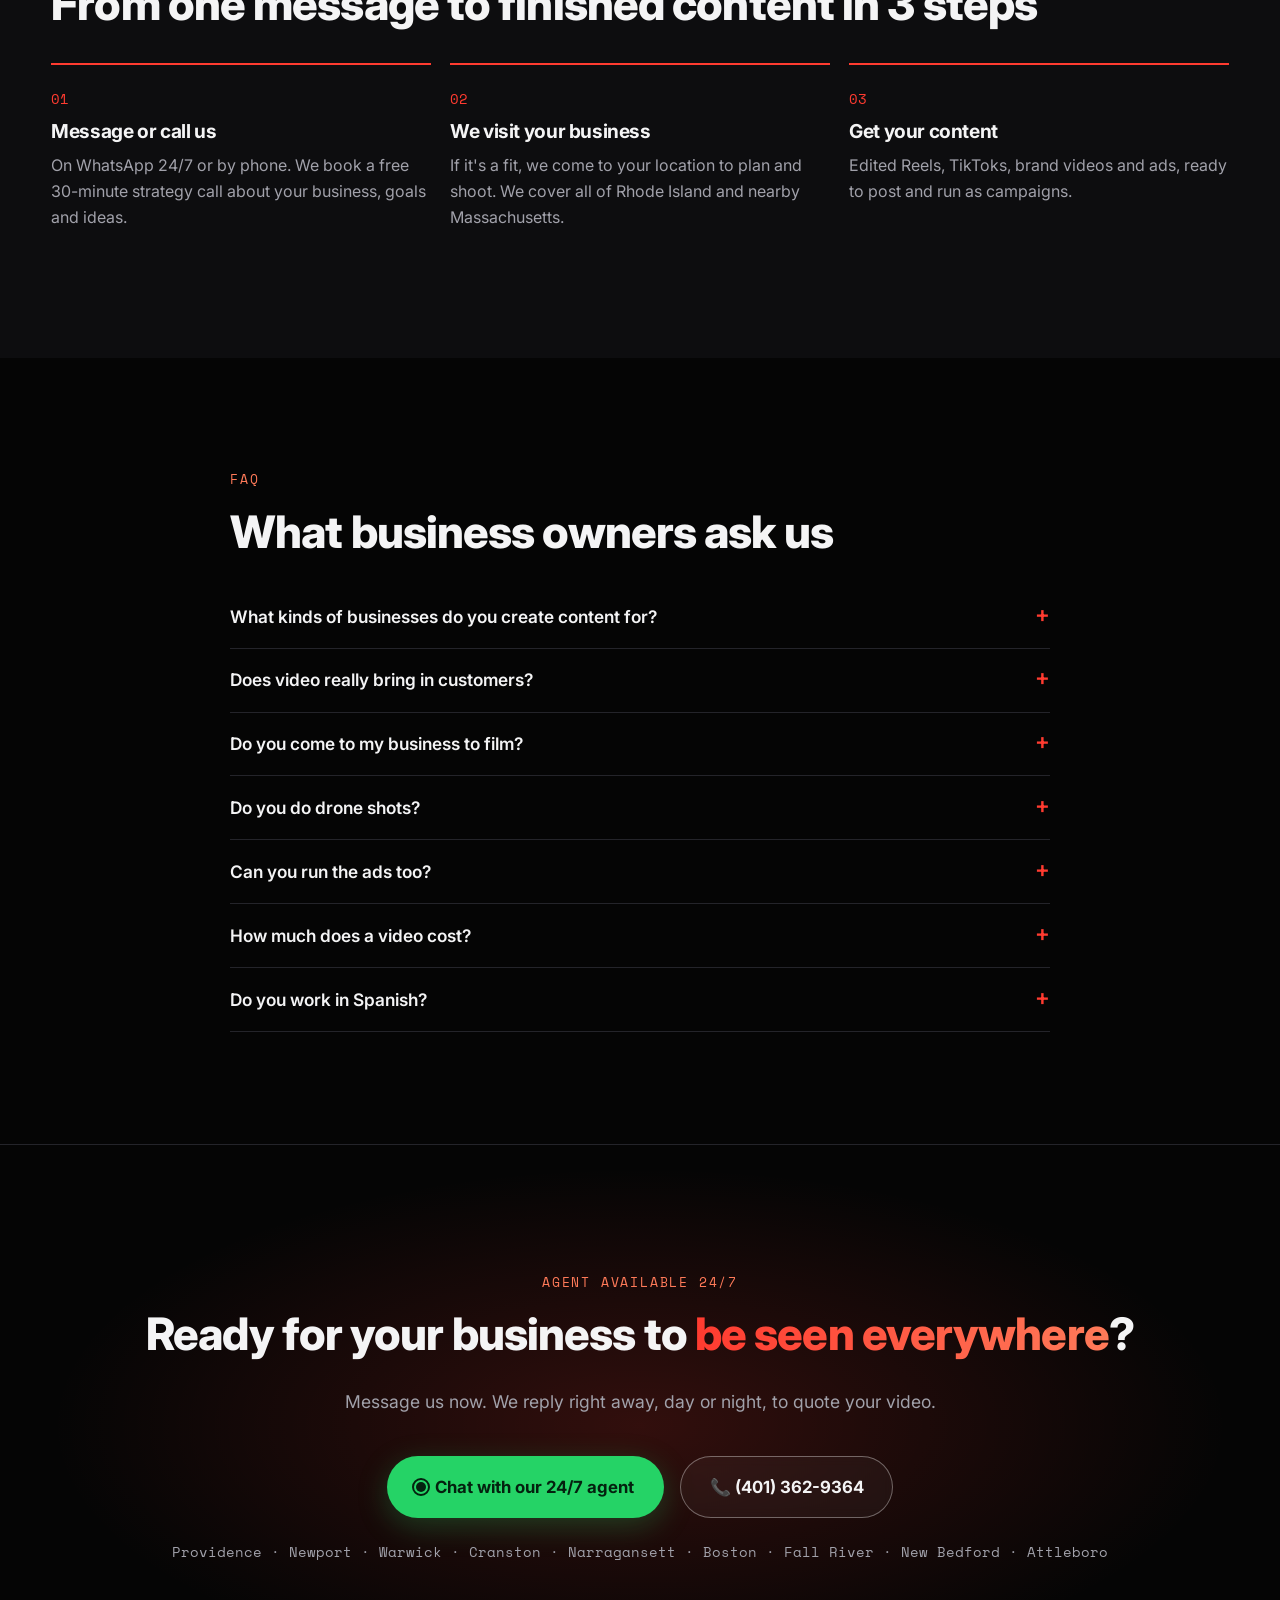
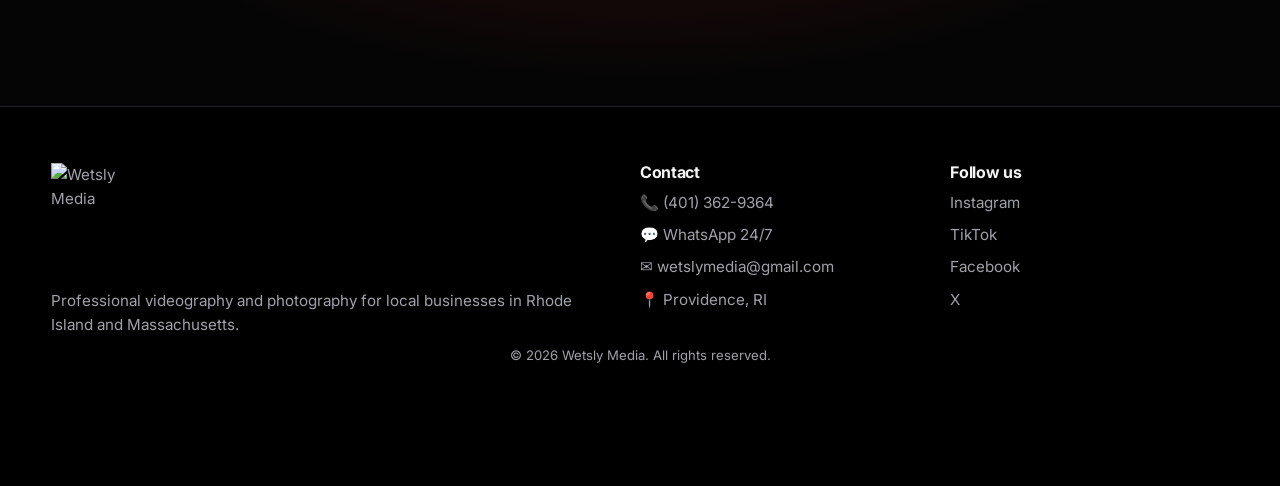
==== commit fb04f78d: "feat: version en ingles por defecto y boton EN/ES Co-Authored-By: Claude Opus 5.5 <noreply@anthropic" ====
--- a/index.html
+++ b/index.html
@@ -1,21 +1,23 @@
 <!DOCTYPE html>
-<html lang="es">
+<html lang="en" data-wa-message="Hi, I'd like a quote for a video for my local business">
 <head>
   <meta charset="UTF-8" />
   <meta name="viewport" content="width=device-width, initial-scale=1.0" />
-  <title>Videógrafo para Negocios Locales en Rhode Island y Massachusetts | Wetsly Media</title>
-  <meta name="description" content="Reels, TikToks, videos de marca, eventos y tomas con dron para restaurantes, dealers, salones, clínicas, gimnasios y bienes raíces en Providence, Rhode Island y Massachusetts. Cotiza por WhatsApp 24/7: (401) 362-9364." />
-  <meta name="keywords" content="videógrafo Providence, video para negocios Rhode Island, reels para restaurantes, video con dron Rhode Island, videografía Massachusetts, contenido para redes sociales negocios locales" />
+  <title>Videographer for Local Businesses in Rhode Island &amp; Massachusetts | Wetsly Media</title>
+  <meta name="description" content="Reels, TikToks, brand videos, event coverage and drone footage for restaurants, auto dealers, salons, clinics, gyms and real estate in Providence, Rhode Island and Massachusetts. Get a quote on WhatsApp 24/7: (401) 362-9364." />
+  <meta name="keywords" content="videographer Providence RI, business video Rhode Island, restaurant reels, drone video Rhode Island, videography Massachusetts, social media content for local businesses" />
   <meta name="theme-color" content="#000000" />
   <link rel="canonical" href="https://wetslymedia.com/" />
+  <link rel="alternate" hreflang="en" href="./" />
+  <link rel="alternate" hreflang="es" href="es/" />
   <meta name="geo.region" content="US-RI" />
   <meta name="geo.placename" content="Providence" />
 
   <!-- Open Graph / redes sociales -->
   <meta property="og:type" content="website" />
-  <meta property="og:locale" content="es_US" />
-  <meta property="og:title" content="Wetsly Media | Video profesional para negocios locales en RI y MA" />
-  <meta property="og:description" content="Contenido que vende, no solo likes. Reels, videos de marca, eventos y dron. Escríbenos por WhatsApp 24/7." />
+  <meta property="og:locale" content="en_US" />
+  <meta property="og:title" content="Wetsly Media | Professional video for local businesses in RI &amp; MA" />
+  <meta property="og:description" content="Content that sells, not just likes. Reels, brand videos, events and drone. Message us on WhatsApp 24/7." />
   <meta property="og:image" content="https://wetslymedia.com/img/og-image.jpg" />
   <meta name="twitter:card" content="summary_large_image" />
 
@@ -24,13 +26,13 @@
   <link href="https://fonts.googleapis.com/css2?family=Inter:wght@400;500;600;700;800&family=Space+Mono:wght@400;700&display=swap" rel="stylesheet" />
   <link rel="stylesheet" href="styles.css" />
 
-  <!-- Datos estructurados para SEO local -->
+  <!-- Structured data for local SEO -->
   <script type="application/ld+json">
   {
     "@context": "https://schema.org",
     "@type": "LocalBusiness",
     "name": "Wetsly Media",
-    "description": "Videografía y fotografía profesional para negocios locales en Rhode Island y Massachusetts.",
+    "description": "Professional videography and photography for local businesses in Rhode Island and Massachusetts.",
     "url": "https://wetslymedia.com/",
     "image": "https://wetslymedia.com/img/og-image.jpg",
     "telephone": "+1-401-362-9364",
@@ -53,21 +55,23 @@
   <!-- ============ NAVEGACIÓN ============ -->
   <header class="nav" id="top">
     <div class="container nav__inner">
-      <a href="#top" class="nav__logo" aria-label="Wetsly Media inicio">
+      <a href="#top" class="nav__logo" aria-label="Wetsly Media home">
         <img src="https://wetslymedia.com/img/logo-horizontal.webp" alt="Wetsly Media" width="160" height="40" onerror="this.replaceWith(Object.assign(document.createElement('span'),{className:'nav__logo-text',textContent:'WETSLY MEDIA'}))" />
       </a>
-      <nav class="nav__links" id="navLinks" aria-label="Principal">
-        <a href="#servicios">Servicios</a>
-        <a href="#portafolio">Portafolio</a>
-        <a href="#resultados">Resultados</a>
-        <a href="#proceso">Cómo funciona</a>
-        <a href="#faq">Preguntas</a>
+      <nav class="nav__links" id="navLinks" aria-label="Main">
+        <a href="#servicios">Services</a>
+        <a href="#portafolio">Portfolio</a>
+        <a href="#resultados">Results</a>
+        <a href="#proceso">How it works</a>
+        <a href="#faq">FAQ</a>
+        <a href="es/" class="nav__lang" lang="es" aria-label="Versión en español">ES</a>
         <a href="tel:+14013629364" class="nav__call" data-call>📞 (401) 362-9364</a>
       </nav>
-      <a href="https://wa.me/14013629364?text=Hola%2C%20quiero%20cotizar%20un%20video%20para%20mi%20negocio%20local" class="btn btn--wa btn--sm nav__cta" data-whatsapp target="_blank" rel="noopener">
-        <span class="live-dot" aria-hidden="true"></span> Agente 24/7
+      <a href="es/" class="nav__lang nav__lang--mobile" lang="es">ES</a>
+      <a href="https://wa.me/14013629364?text=Hi%2C%20I%27d%20like%20a%20quote%20for%20a%20video%20for%20my%20local%20business" class="btn btn--wa btn--sm nav__cta" data-whatsapp target="_blank" rel="noopener">
+        <span class="live-dot" aria-hidden="true"></span> 24/7 Agent
       </a>
-      <button class="nav__toggle" id="navToggle" aria-label="Abrir menú" aria-expanded="false" aria-controls="navLinks">
+      <button class="nav__toggle" id="navToggle" aria-label="Open menu" aria-expanded="false" aria-controls="navLinks">
         <span></span><span></span><span></span>
       </button>
     </div>
@@ -85,24 +89,24 @@
         <span>ISO 400 · 24FPS · 4K</span>
       </div>
       <div class="container hero__content">
-        <p class="eyebrow">Videografía para negocios locales · Rhode Island &amp; Massachusetts</p>
-        <h1>Transformamos tu negocio local en un <span class="accent">imán de clientes</span> con video profesional</h1>
-        <p class="hero__sub">Contenido que vende, no solo likes. Planeamos, grabamos y editamos Reels, videos de marca y tomas con dron para restaurantes, dealers, salones, clínicas, gimnasios, tiendas y bienes raíces.</p>
+        <p class="eyebrow">Videography for local businesses · Rhode Island &amp; Massachusetts</p>
+        <h1>We turn your local business into a <span class="accent">customer magnet</span> with professional video</h1>
+        <p class="hero__sub">Content that sells, not just likes. We plan, shoot and edit Reels, brand videos and drone footage for restaurants, auto dealers, salons, clinics, gyms, retail stores and real estate.</p>
         <div class="hero__ctas">
-          <a href="https://wa.me/14013629364?text=Hola%2C%20quiero%20cotizar%20un%20video%20para%20mi%20negocio%20local" class="btn btn--wa btn--lg" data-whatsapp target="_blank" rel="noopener">
+          <a href="https://wa.me/14013629364?text=Hi%2C%20I%27d%20like%20a%20quote%20for%20a%20video%20for%20my%20local%20business" class="btn btn--wa btn--lg" data-whatsapp target="_blank" rel="noopener">
             <svg class="icon" viewBox="0 0 24 24" aria-hidden="true"><path d="M17.5 14.4c-.3-.1-1.7-.8-2-.9-.3-.1-.5-.1-.7.1-.2.3-.8.9-.9 1.1-.2.2-.3.2-.6.1-.3-.1-1.2-.5-2.3-1.4-.9-.8-1.4-1.7-1.6-2-.2-.3 0-.5.1-.6l.4-.5c.1-.2.2-.3.3-.5.1-.2 0-.4 0-.5l-.9-2.2c-.2-.6-.5-.5-.7-.5h-.6c-.2 0-.5.1-.8.4-.3.3-1 1-1 2.4s1 2.8 1.2 3c.1.2 2 3.1 4.9 4.3.7.3 1.2.5 1.7.6.7.2 1.3.2 1.8.1.6-.1 1.7-.7 1.9-1.4.2-.7.2-1.2.2-1.4-.1-.1-.3-.2-.6-.3zM12 21.8c-1.8 0-3.5-.5-5-1.4l-.4-.2-3.7 1 1-3.6-.2-.4c-1-1.6-1.5-3.3-1.5-5.2 0-5.4 4.4-9.8 9.8-9.8 2.6 0 5.1 1 6.9 2.9 1.9 1.9 2.9 4.3 2.9 6.9 0 5.4-4.4 9.8-9.8 9.8zm8.4-18.2C18.1 1.3 15.2.1 12 .1 5.5.1.1 5.4.1 12c0 2.1.5 4.1 1.6 5.9L0 24l6.3-1.6c1.7.9 3.7 1.4 5.7 1.4 6.6 0 11.9-5.3 11.9-11.9 0-3.2-1.2-6.2-3.5-8.3z"/></svg>
-            Cotizar por WhatsApp
+            Get a quote on WhatsApp
           </a>
-          <a href="tel:+14013629364" class="btn btn--ghost btn--lg" data-call>📞 Llamar ahora</a>
-        </div>
-        <p class="hero__note"><span class="live-dot" aria-hidden="true"></span> Respondemos 24/7 · Llamada de estrategia gratis de 30 min</p>
+          <a href="tel:+14013629364" class="btn btn--ghost btn--lg" data-call>📞 Call now</a>
+        </div>
+        <p class="hero__note"><span class="live-dot" aria-hidden="true"></span> We reply 24/7 · Free 30-min strategy call</p>
       </div>
     </section>
 
     <!-- ============ CLIENTES ============ -->
-    <section class="logos" aria-label="Negocios que confían en nosotros">
-      <div class="container">
-        <p class="logos__title">Negocios locales que ya confían en Wetsly Media</p>
+    <section class="logos" aria-label="Businesses that trust us">
+      <div class="container">
+        <p class="logos__title">Local businesses that already trust Wetsly Media</p>
         <div class="logos__track">
           <img src="https://wetslymedia.com/img/logo-accurate.webp" alt="Accurate Auto Center" loading="lazy" />
           <img src="https://wetslymedia.com/img/logo-azteca.webp" alt="El Azteca Mexican Restaurant" loading="lazy" />
@@ -120,59 +124,59 @@
     <!-- ============ SERVICIOS ============ -->
     <section class="section" id="servicios">
       <div class="container">
-        <p class="eyebrow">Servicios</p>
-        <h2>Video hecho para que tu negocio <span class="accent">venda más</span></h2>
-        <p class="section__lead">Vamos a tu local, grabamos y te entregamos contenido listo para publicar y para correr anuncios. Tú atiendes tu negocio; nosotros hacemos que la gente llegue.</p>
+        <p class="eyebrow">Services</p>
+        <h2>Video made to help your business <span class="accent">sell more</span></h2>
+        <p class="section__lead">We come to your location, shoot, and deliver content ready to post and run as ads. You run your business; we bring the people in.</p>
 
         <div class="services">
           <article class="card reveal">
             <div class="card__icon">📱</div>
-            <h3>Reels y TikToks locales</h3>
-            <p>Videos verticales con gancho, planeados, grabados y editados para parar el scroll y traer llamadas, visitas y reservas de clientes de tu zona.</p>
+            <h3>Local Reels &amp; TikToks</h3>
+            <p>Hook-driven vertical videos, planned, shot and edited to stop the scroll and bring calls, visits and bookings from customers in your area.</p>
             <ul class="card__list">
-              <li>Instagram, TikTok y YouTube Shorts</li>
-              <li>Subtítulos y edición dinámica</li>
-              <li>Creativos para Meta Ads con varios ganchos y cortes</li>
+              <li>Instagram, TikTok &amp; YouTube Shorts</li>
+              <li>Captions and dynamic editing</li>
+              <li>Meta ad creatives with multiple hooks and cuts</li>
             </ul>
           </article>
           <article class="card reveal">
             <div class="card__icon">🎬</div>
-            <h3>Videos corporativos y de marca</h3>
-            <p>Cuenta la historia de tu negocio: quién eres, tu equipo, tus instalaciones y por qué los clientes te eligen. Ideal para tu web, Google y redes.</p>
+            <h3>Corporate &amp; brand videos</h3>
+            <p>Tell your business story: who you are, your team, your space and why customers choose you. Perfect for your website, Google and social media.</p>
             <ul class="card__list">
-              <li>Video promocional de marca</li>
-              <li>Presentación de equipo e instalaciones</li>
-              <li>Contenido mensual: un día de grabación cada mes</li>
+              <li>Brand promo video</li>
+              <li>Team and facility showcase</li>
+              <li>Monthly content: one shoot day every month</li>
             </ul>
           </article>
           <article class="card reveal">
             <div class="card__icon">🎉</div>
-            <h3>Cobertura de eventos y lanzamientos</h3>
-            <p>Gran apertura, promoción, festival o evento corporativo. Capturamos la energía del momento y te entregamos un video resumen para seguir vendiendo después.</p>
+            <h3>Event &amp; launch coverage</h3>
+            <p>Grand openings, promotions, festivals or corporate events. We capture the energy of the moment and deliver a recap video that keeps selling afterward.</p>
             <ul class="card__list">
-              <li>Video recap del evento</li>
-              <li>Clips cortos para redes</li>
-              <li>Inauguraciones, festivales y eventos de empresa</li>
+              <li>Event recap video</li>
+              <li>Short clips for social media</li>
+              <li>Openings, festivals and company events</li>
             </ul>
           </article>
           <article class="card reveal">
             <div class="card__icon">🚁</div>
-            <h3>Fotografía y video con dron</h3>
-            <p>Tomas aéreas que hacen destacar tu ubicación: restaurantes, dealers, salones, tiendas y propiedades frente al agua o casas nuevas.</p>
+            <h3>Drone photo &amp; video</h3>
+            <p>Aerial shots that make your location stand out: restaurants, dealerships, salons, stores, waterfront properties and new builds.</p>
             <ul class="card__list">
-              <li>Video y fotos aéreas</li>
-              <li>Tours de propiedades para realtors</li>
-              <li>Incluido como parte de tus grabaciones</li>
+              <li>Aerial video and photos</li>
+              <li>Property tours for realtors</li>
+              <li>Included as part of your shoots</li>
             </ul>
           </article>
         </div>
 
         <div class="industries">
-          <span>🍽️ Restaurantes</span><span>🚗 Dealers y talleres</span><span>💇 Salones y barberías</span><span>🏥 Clínicas</span><span>🏋️ Gimnasios</span><span>🛍️ Tiendas</span><span>🏡 Bienes raíces</span><span>🔧 Contratistas</span>
+          <span>🍽️ Restaurants</span><span>🚗 Auto dealers &amp; shops</span><span>💇 Salons &amp; barbershops</span><span>🏥 Clinics</span><span>🏋️ Gyms</span><span>🛍️ Retail stores</span><span>🏡 Real estate</span><span>🔧 Contractors</span>
         </div>
 
         <div class="center">
-          <a href="https://wa.me/14013629364?text=Hola%2C%20quiero%20cotizar%20un%20video%20para%20mi%20negocio%20local" class="btn btn--wa" data-whatsapp target="_blank" rel="noopener"><span class="live-dot" aria-hidden="true"></span> Quiero cotizar mi video</a>
+          <a href="https://wa.me/14013629364?text=Hi%2C%20I%27d%20like%20a%20quote%20for%20a%20video%20for%20my%20local%20business" class="btn btn--wa" data-whatsapp target="_blank" rel="noopener"><span class="live-dot" aria-hidden="true"></span> Get my video quote</a>
         </div>
       </div>
     </section>
@@ -180,20 +184,20 @@
     <!-- ============ RESULTADOS ============ -->
     <section class="section section--alt" id="resultados">
       <div class="container">
-        <p class="eyebrow">Resultados reales</p>
-        <h2>Videos que se convierten en <span class="accent">ventas</span></h2>
+        <p class="eyebrow">Real results</p>
+        <h2>Videos that turn into <span class="accent">sales</span></h2>
         <div class="stats">
           <div class="stat reveal">
             <p class="stat__num">$500K+</p>
-            <p class="stat__label">en ventas directas generadas por <strong>un solo video</strong> para Accurate Auto Center.</p>
+            <p class="stat__label">in direct sales generated by <strong>a single video</strong> for Accurate Auto Center.</p>
           </div>
           <div class="stat reveal">
             <p class="stat__num">500%</p>
-            <p class="stat__label">de retorno de inversión para El Azteca Mexican Restaurant con solo <strong>$20 al día</strong> en Meta Ads.</p>
+            <p class="stat__label">return on ad spend for El Azteca Mexican Restaurant with just <strong>$20 a day</strong> on Meta Ads.</p>
           </div>
           <div class="stat reveal">
             <p class="stat__num">10+</p>
-            <p class="stat__label">años de experiencia detrás de la cámara grabando para negocios de Rhode Island y Massachusetts.</p>
+            <p class="stat__label">years of experience behind the camera filming for businesses across Rhode Island and Massachusetts.</p>
           </div>
         </div>
       </div>
@@ -202,16 +206,16 @@
     <!-- ============ PORTAFOLIO ============ -->
     <section class="section" id="portafolio">
       <div class="container">
-        <p class="eyebrow">Portafolio</p>
-        <h2>Trabajos recientes para negocios locales</h2>
-        <p class="section__lead">Clips de videos reales de clientes. Toca un video para reproducirlo.</p>
-
-        <div class="filters" role="tablist" aria-label="Filtrar portafolio">
-          <button class="filter is-active" data-filter="all">Todos</button>
-          <button class="filter" data-filter="restaurante">Restaurantes</button>
-          <button class="filter" data-filter="auto">Autos</button>
-          <button class="filter" data-filter="realestate">Bienes raíces</button>
-          <button class="filter" data-filter="servicios">Servicios y salones</button>
+        <p class="eyebrow">Portfolio</p>
+        <h2>Recent work for local businesses</h2>
+        <p class="section__lead">Clips from real client videos. Tap a video to play it.</p>
+
+        <div class="filters" role="tablist" aria-label="Filter portfolio">
+          <button class="filter is-active" data-filter="all">All</button>
+          <button class="filter" data-filter="restaurante">Restaurants</button>
+          <button class="filter" data-filter="auto">Auto</button>
+          <button class="filter" data-filter="realestate">Real estate</button>
+          <button class="filter" data-filter="servicios">Services &amp; salons</button>
         </div>
 
         <!--
@@ -220,21 +224,21 @@
           Hay ejemplos en el README.md.
         -->
         <div class="reels" id="reels">
-          <figure class="reel" data-cat="auto"><video data-src="https://wetslymedia.com/media/c14.mp4" muted loop playsinline preload="none"></video><figcaption><span>Dealer</span>Accurate Auto Center: autos europeos</figcaption></figure>
-          <figure class="reel" data-cat="restaurante"><video data-src="https://wetslymedia.com/media/c8.mp4" muted loop playsinline preload="none"></video><figcaption><span>Restaurante</span>El Azteca: el ambiente</figcaption></figure>
-          <figure class="reel" data-cat="restaurante"><video data-src="https://wetslymedia.com/media/c12.mp4" muted loop playsinline preload="none"></video><figcaption><span>Restaurante</span>Pollo Centro: desde la cocina</figcaption></figure>
-          <figure class="reel" data-cat="realestate"><video data-src="https://wetslymedia.com/media/c16.mp4" muted loop playsinline preload="none"></video><figcaption><span>Bienes raíces</span>Tour de casa frente al agua</figcaption></figure>
-          <figure class="reel" data-cat="servicios"><video data-src="https://wetslymedia.com/media/c17.mp4" muted loop playsinline preload="none"></video><figcaption><span>Salón</span>The Beauty Lounge @ Magnolia</figcaption></figure>
-          <figure class="reel" data-cat="restaurante"><video data-src="https://wetslymedia.com/media/c9.mp4" muted loop playsinline preload="none"></video><figcaption><span>Restaurante</span>El Azteca: comida y bebidas</figcaption></figure>
-          <figure class="reel" data-cat="auto"><video data-src="https://wetslymedia.com/media/c10.mp4" muted loop playsinline preload="none"></video><figcaption><span>Taller</span>Accurate Auto: servicio</figcaption></figure>
-          <figure class="reel" data-cat="restaurante"><video data-src="https://wetslymedia.com/media/c13.mp4" muted loop playsinline preload="none"></video><figcaption><span>Restaurante</span>Pollo Centro: bienvenidos a Lynn</figcaption></figure>
-          <figure class="reel" data-cat="realestate"><video data-src="https://wetslymedia.com/media/c15.mp4" muted loop playsinline preload="none"></video><figcaption><span>Bienes raíces</span>Tour de casa nueva</figcaption></figure>
-          <figure class="reel" data-cat="auto"><video data-src="https://wetslymedia.com/media/c5.mp4" muted loop playsinline preload="none"></video><figcaption><span>Dealer</span>Recorrido Kia Seltos</figcaption></figure>
-          <figure class="reel" data-cat="auto"><video data-src="https://wetslymedia.com/media/c11.mp4" muted loop playsinline preload="none"></video><figcaption><span>Taller</span>Accurate Auto: después de la venta</figcaption></figure>
-          <figure class="reel" data-cat="auto"><video data-src="https://wetslymedia.com/media/c6.mp4" muted loop playsinline preload="none"></video><figcaption><span>Dealer</span>Recorrido del dealer</figcaption></figure>
-          <figure class="reel" data-cat="realestate"><video data-src="https://wetslymedia.com/media/c7.mp4" muted loop playsinline preload="none"></video><figcaption><span>Bienes raíces</span>Guía de ciudad para realtors</figcaption></figure>
-          <figure class="reel" data-cat="servicios"><video data-src="https://wetslymedia.com/media/c3.mp4" muted loop playsinline preload="none"></video><figcaption><span>Barbería</span>Entrega de productos de barbería</figcaption></figure>
-          <figure class="reel" data-cat="servicios"><video data-src="https://wetslymedia.com/media/c4.mp4" muted loop playsinline preload="none"></video><figcaption><span>Barbería</span>Servicio a domicilio</figcaption></figure>
+          <figure class="reel" data-cat="auto"><video data-src="https://wetslymedia.com/media/c14.mp4" muted loop playsinline preload="none"></video><figcaption><span>Dealer</span>Accurate Auto Center: European cars</figcaption></figure>
+          <figure class="reel" data-cat="restaurante"><video data-src="https://wetslymedia.com/media/c8.mp4" muted loop playsinline preload="none"></video><figcaption><span>Restaurant</span>El Azteca: the vibe</figcaption></figure>
+          <figure class="reel" data-cat="restaurante"><video data-src="https://wetslymedia.com/media/c12.mp4" muted loop playsinline preload="none"></video><figcaption><span>Restaurant</span>Pollo Centro: from the kitchen</figcaption></figure>
+          <figure class="reel" data-cat="realestate"><video data-src="https://wetslymedia.com/media/c16.mp4" muted loop playsinline preload="none"></video><figcaption><span>Real estate</span>Waterfront home tour</figcaption></figure>
+          <figure class="reel" data-cat="servicios"><video data-src="https://wetslymedia.com/media/c17.mp4" muted loop playsinline preload="none"></video><figcaption><span>Salon</span>The Beauty Lounge @ Magnolia</figcaption></figure>
+          <figure class="reel" data-cat="restaurante"><video data-src="https://wetslymedia.com/media/c9.mp4" muted loop playsinline preload="none"></video><figcaption><span>Restaurant</span>El Azteca: food &amp; drinks</figcaption></figure>
+          <figure class="reel" data-cat="auto"><video data-src="https://wetslymedia.com/media/c10.mp4" muted loop playsinline preload="none"></video><figcaption><span>Auto shop</span>Accurate Auto: service</figcaption></figure>
+          <figure class="reel" data-cat="restaurante"><video data-src="https://wetslymedia.com/media/c13.mp4" muted loop playsinline preload="none"></video><figcaption><span>Restaurant</span>Pollo Centro: welcome to Lynn</figcaption></figure>
+          <figure class="reel" data-cat="realestate"><video data-src="https://wetslymedia.com/media/c15.mp4" muted loop playsinline preload="none"></video><figcaption><span>Real estate</span>New build home tour</figcaption></figure>
+          <figure class="reel" data-cat="auto"><video data-src="https://wetslymedia.com/media/c5.mp4" muted loop playsinline preload="none"></video><figcaption><span>Dealer</span>Kia Seltos walkaround</figcaption></figure>
+          <figure class="reel" data-cat="auto"><video data-src="https://wetslymedia.com/media/c11.mp4" muted loop playsinline preload="none"></video><figcaption><span>Auto shop</span>Accurate Auto: after the sale</figcaption></figure>
+          <figure class="reel" data-cat="auto"><video data-src="https://wetslymedia.com/media/c6.mp4" muted loop playsinline preload="none"></video><figcaption><span>Dealer</span>Dealership lot tour</figcaption></figure>
+          <figure class="reel" data-cat="realestate"><video data-src="https://wetslymedia.com/media/c7.mp4" muted loop playsinline preload="none"></video><figcaption><span>Real estate</span>City guide for realtors</figcaption></figure>
+          <figure class="reel" data-cat="servicios"><video data-src="https://wetslymedia.com/media/c3.mp4" muted loop playsinline preload="none"></video><figcaption><span>Barber supply</span>Barber supply delivery</figcaption></figure>
+          <figure class="reel" data-cat="servicios"><video data-src="https://wetslymedia.com/media/c4.mp4" muted loop playsinline preload="none"></video><figcaption><span>Barber supply</span>Door-to-door service</figcaption></figure>
         </div>
 
         <div class="social-row">
@@ -249,12 +253,12 @@
     <!-- ============ PROCESO ============ -->
     <section class="section section--alt" id="proceso">
       <div class="container">
-        <p class="eyebrow">Cómo funciona</p>
-        <h2>De un mensaje a contenido listo en 3 pasos</h2>
+        <p class="eyebrow">How it works</p>
+        <h2>From one message to finished content in 3 steps</h2>
         <ol class="steps">
-          <li class="step reveal"><span class="step__n">01</span><h3>Escríbenos o llámanos</h3><p>Por WhatsApp 24/7 o por teléfono. Agendamos una llamada de estrategia gratis de 30 minutos sobre tu negocio, metas e ideas.</p></li>
-          <li class="step reveal"><span class="step__n">02</span><h3>Visitamos tu negocio</h3><p>Si encajamos, vamos a tu local a planear y grabar. Cubrimos todo Rhode Island y Massachusetts cercano.</p></li>
-          <li class="step reveal"><span class="step__n">03</span><h3>Recibe tu contenido</h3><p>Reels, TikToks, videos de marca y anuncios editados, listos para publicar y correr campañas.</p></li>
+          <li class="step reveal"><span class="step__n">01</span><h3>Message or call us</h3><p>On WhatsApp 24/7 or by phone. We book a free 30-minute strategy call about your business, goals and ideas.</p></li>
+          <li class="step reveal"><span class="step__n">02</span><h3>We visit your business</h3><p>If it's a fit, we come to your location to plan and shoot. We cover all of Rhode Island and nearby Massachusetts.</p></li>
+          <li class="step reveal"><span class="step__n">03</span><h3>Get your content</h3><p>Edited Reels, TikToks, brand videos and ads, ready to post and run as campaigns.</p></li>
         </ol>
       </div>
     </section>
@@ -262,26 +266,26 @@
     <!-- ============ FAQ ============ -->
     <section class="section" id="faq">
       <div class="container container--narrow">
-        <p class="eyebrow">Preguntas frecuentes</p>
-        <h2>Lo que nos preguntan los dueños de negocios</h2>
-        <details class="faq"><summary>¿Para qué tipo de negocios crean contenido?</summary><p>Restaurantes, dealers y talleres, salones y barberías, clínicas, gimnasios, tiendas, bienes raíces, contratistas y cualquier negocio local que quiera más clientes.</p></details>
-        <details class="faq"><summary>¿El video de verdad trae clientes?</summary><p>Sí. Un solo video para Accurate Auto Center generó más de $500,000 en ventas directas, y El Azteca logró un 500% de retorno con $20 al día en Meta Ads usando nuestro contenido.</p></details>
-        <details class="faq"><summary>¿Van a mi negocio a grabar?</summary><p>Sí. Grabamos en tu local, en cualquier parte de Rhode Island y Massachusetts cercano: Providence, Newport, Warwick, Cranston, Narragansett, Boston, Fall River, New Bedford y Attleboro.</p></details>
-        <details class="faq"><summary>¿Hacen tomas con dron?</summary><p>Sí. Hacemos video y fotos aéreas como parte de nuestras grabaciones, ideal para destacar tu ubicación o propiedad.</p></details>
-        <details class="faq"><summary>¿También manejan los anuncios?</summary><p>Creamos videos listos para anuncios con varios ganchos y cortes, y podemos ayudarte a configurar tus campañas de Facebook e Instagram.</p></details>
-        <details class="faq"><summary>¿Cuánto cuesta un video?</summary><p>Cada proyecto se cotiza a la medida según lo que necesitas. Escríbenos por WhatsApp con tu tipo de negocio y la fecha, y te respondemos con una propuesta.</p></details>
-        <details class="faq"><summary>¿Atienden en español?</summary><p>Sí, en español y en inglés.</p></details>
+        <p class="eyebrow">FAQ</p>
+        <h2>What business owners ask us</h2>
+        <details class="faq"><summary>What kinds of businesses do you create content for?</summary><p>Restaurants, auto dealers and shops, salons and barbershops, clinics, gyms, retail stores, real estate, contractors and any local business that wants more customers.</p></details>
+        <details class="faq"><summary>Does video really bring in customers?</summary><p>Yes. A single video for Accurate Auto Center generated over $500,000 in direct sales, and El Azteca saw a 500% return with $20 a day on Meta Ads using our content.</p></details>
+        <details class="faq"><summary>Do you come to my business to film?</summary><p>Yes. We shoot on location anywhere in Rhode Island and nearby Massachusetts: Providence, Newport, Warwick, Cranston, Narragansett, Boston, Fall River, New Bedford and Attleboro.</p></details>
+        <details class="faq"><summary>Do you do drone shots?</summary><p>Yes. We capture aerial video and photos as part of our shoots, perfect for showing off your location or property.</p></details>
+        <details class="faq"><summary>Can you run the ads too?</summary><p>We create ad-ready videos with multiple hooks and cuts, and we can help you set up your Facebook and Instagram campaigns.</p></details>
+        <details class="faq"><summary>How much does a video cost?</summary><p>Every project gets a custom quote based on what you need. Message us on WhatsApp with your type of business and date, and we'll reply with a proposal.</p></details>
+        <details class="faq"><summary>Do you work in Spanish?</summary><p>Yes, we work in both English and Spanish.</p></details>
       </div>
     </section>
 
     <!-- ============ CTA FINAL ============ -->
     <section class="final-cta" id="contacto">
       <div class="container center">
-        <p class="eyebrow">Agente disponible 24/7</p>
-        <h2>¿Listo para que tu negocio <span class="accent">se vea en todas partes</span>?</h2>
-        <p class="section__lead">Escríbenos ahora. Te respondemos al instante, de día o de noche, para cotizar tu video.</p>
+        <p class="eyebrow">Agent available 24/7</p>
+        <h2>Ready for your business to <span class="accent">be seen everywhere</span>?</h2>
+        <p class="section__lead">Message us now. We reply right away, day or night, to quote your video.</p>
         <div class="hero__ctas hero__ctas--center">
-          <a href="https://wa.me/14013629364?text=Hola%2C%20quiero%20cotizar%20un%20video%20para%20mi%20negocio%20local" class="btn btn--wa btn--lg" data-whatsapp target="_blank" rel="noopener"><span class="live-dot" aria-hidden="true"></span> Hablar con el agente 24/7</a>
+          <a href="https://wa.me/14013629364?text=Hi%2C%20I%27d%20like%20a%20quote%20for%20a%20video%20for%20my%20local%20business" class="btn btn--wa btn--lg" data-whatsapp target="_blank" rel="noopener"><span class="live-dot" aria-hidden="true"></span> Chat with our 24/7 agent</a>
           <a href="tel:+14013629364" class="btn btn--ghost btn--lg" data-call>📞 (401) 362-9364</a>
         </div>
         <p class="final-cta__area">Providence · Newport · Warwick · Cranston · Narragansett · Boston · Fall River · New Bedford · Attleboro</p>
@@ -294,33 +298,33 @@
     <div class="container footer__inner">
       <div>
         <img src="https://wetslymedia.com/img/logo-stacked.webp" alt="Wetsly Media" class="footer__logo" loading="lazy" width="120" height="120" />
-        <p>Videografía y fotografía profesional para negocios locales en Rhode Island y Massachusetts.</p>
+        <p>Professional videography and photography for local businesses in Rhode Island and Massachusetts.</p>
       </div>
       <div>
-        <h4>Contacto</h4>
+        <h4>Contact</h4>
         <p><a href="tel:+14013629364" data-call>📞 (401) 362-9364</a></p>
-        <p><a href="https://wa.me/14013629364?text=Hola%2C%20quiero%20cotizar%20un%20video%20para%20mi%20negocio%20local" data-whatsapp target="_blank" rel="noopener">💬 WhatsApp 24/7</a></p>
+        <p><a href="https://wa.me/14013629364?text=Hi%2C%20I%27d%20like%20a%20quote%20for%20a%20video%20for%20my%20local%20business" data-whatsapp target="_blank" rel="noopener">💬 WhatsApp 24/7</a></p>
         <p><a href="mailto:wetslymedia@gmail.com">✉️ wetslymedia@gmail.com</a></p>
         <p>📍 Providence, RI</p>
       </div>
       <div>
-        <h4>Síguenos</h4>
+        <h4>Follow us</h4>
         <p><a href="https://www.instagram.com/wetslymedia/" target="_blank" rel="noopener">Instagram</a></p>
         <p><a href="https://www.tiktok.com/@wetslymedia" target="_blank" rel="noopener">TikTok</a></p>
         <p><a href="https://www.facebook.com/profile.php?id=61590824986996" target="_blank" rel="noopener">Facebook</a></p>
         <p><a href="https://x.com/wetslymedia" target="_blank" rel="noopener">X</a></p>
       </div>
     </div>
-    <p class="footer__copy">© <span id="year">2026</span> Wetsly Media. Todos los derechos reservados.</p>
+    <p class="footer__copy">© <span id="year">2026</span> Wetsly Media. All rights reserved.</p>
   </footer>
 
   <!-- ============ BOTÓN FLOTANTE AGENTE 24/7 ============ -->
   <div class="fab" id="agentFab">
-    <a href="tel:+14013629364" class="fab__call" data-call aria-label="Llamar al (401) 362-9364">
+    <a href="tel:+14013629364" class="fab__call" data-call aria-label="Call (401) 362-9364">
       <svg viewBox="0 0 24 24" aria-hidden="true"><path d="M6.6 10.8c1.4 2.8 3.8 5.1 6.6 6.6l2.2-2.2c.3-.3.7-.4 1-.2 1.1.4 2.3.6 3.6.6.6 0 1 .4 1 1V20c0 .6-.4 1-1 1-9.4 0-17-7.6-17-17 0-.6.4-1 1-1h3.5c.6 0 1 .4 1 1 0 1.3.2 2.5.6 3.6.1.3 0 .7-.2 1L6.6 10.8z"/></svg>
     </a>
-    <a href="https://wa.me/14013629364?text=Hola%2C%20quiero%20cotizar%20un%20video%20para%20mi%20negocio%20local" class="fab__wa" data-whatsapp target="_blank" rel="noopener" aria-label="Abrir WhatsApp con el agente 24/7">
-      <span class="fab__status"><span class="live-dot"></span>En línea 24/7</span>
+    <a href="https://wa.me/14013629364?text=Hi%2C%20I%27d%20like%20a%20quote%20for%20a%20video%20for%20my%20local%20business" class="fab__wa" data-whatsapp target="_blank" rel="noopener" aria-label="Open WhatsApp with our 24/7 agent">
+      <span class="fab__status"><span class="live-dot"></span>Online 24/7</span>
       <svg viewBox="0 0 24 24" aria-hidden="true"><path d="M17.5 14.4c-.3-.1-1.7-.8-2-.9-.3-.1-.5-.1-.7.1-.2.3-.8.9-.9 1.1-.2.2-.3.2-.6.1-.3-.1-1.2-.5-2.3-1.4-.9-.8-1.4-1.7-1.6-2-.2-.3 0-.5.1-.6l.4-.5c.1-.2.2-.3.3-.5.1-.2 0-.4 0-.5l-.9-2.2c-.2-.6-.5-.5-.7-.5h-.6c-.2 0-.5.1-.8.4-.3.3-1 1-1 2.4s1 2.8 1.2 3c.1.2 2 3.1 4.9 4.3.7.3 1.2.5 1.7.6.7.2 1.3.2 1.8.1.6-.1 1.7-.7 1.9-1.4.2-.7.2-1.2.2-1.4-.1-.1-.3-.2-.6-.3zM12 21.8c-1.8 0-3.5-.5-5-1.4l-.4-.2-3.7 1 1-3.6-.2-.4c-1-1.6-1.5-3.3-1.5-5.2 0-5.4 4.4-9.8 9.8-9.8 2.6 0 5.1 1 6.9 2.9 1.9 1.9 2.9 4.3 2.9 6.9 0 5.4-4.4 9.8-9.8 9.8zm8.4-18.2C18.1 1.3 15.2.1 12 .1 5.5.1.1 5.4.1 12c0 2.1.5 4.1 1.6 5.9L0 24l6.3-1.6c1.7.9 3.7 1.4 5.7 1.4 6.6 0 11.9-5.3 11.9-11.9 0-3.2-1.2-6.2-3.5-8.3z"/></svg>
     </a>
   </div>
--- a/styles.css
+++ b/styles.css
@@ -279,3 +279,17 @@
   .fab { bottom: 16px; right: 16px; }
   .fab__status { font-size: .8rem; }
 }
+
+/* ---------- Selector de idioma EN / ES ---------- */
+.nav__lang {
+  font-family: var(--mono); font-size: .8rem; font-weight: 700; color: var(--text) !important;
+  border: 1px solid rgba(255,255,255,.35); border-radius: 6px; padding: .2rem .5rem;
+}
+.nav__lang:hover { border-color: var(--accent); }
+@media (max-width: 960px) { .nav__lang { width: auto !important; border: 1px solid rgba(255,255,255,.35) !important; margin: .8rem 0 .2rem; } }
+.nav__lang--mobile { display: none; }
+@media (max-width: 960px) {
+  .nav__links .nav__lang { display: none; }
+  .nav__lang--mobile { display: inline-block; margin: 0 0 0 auto !important; }
+  .nav__lang--mobile + .nav__cta { margin-left: .6rem; }
+}
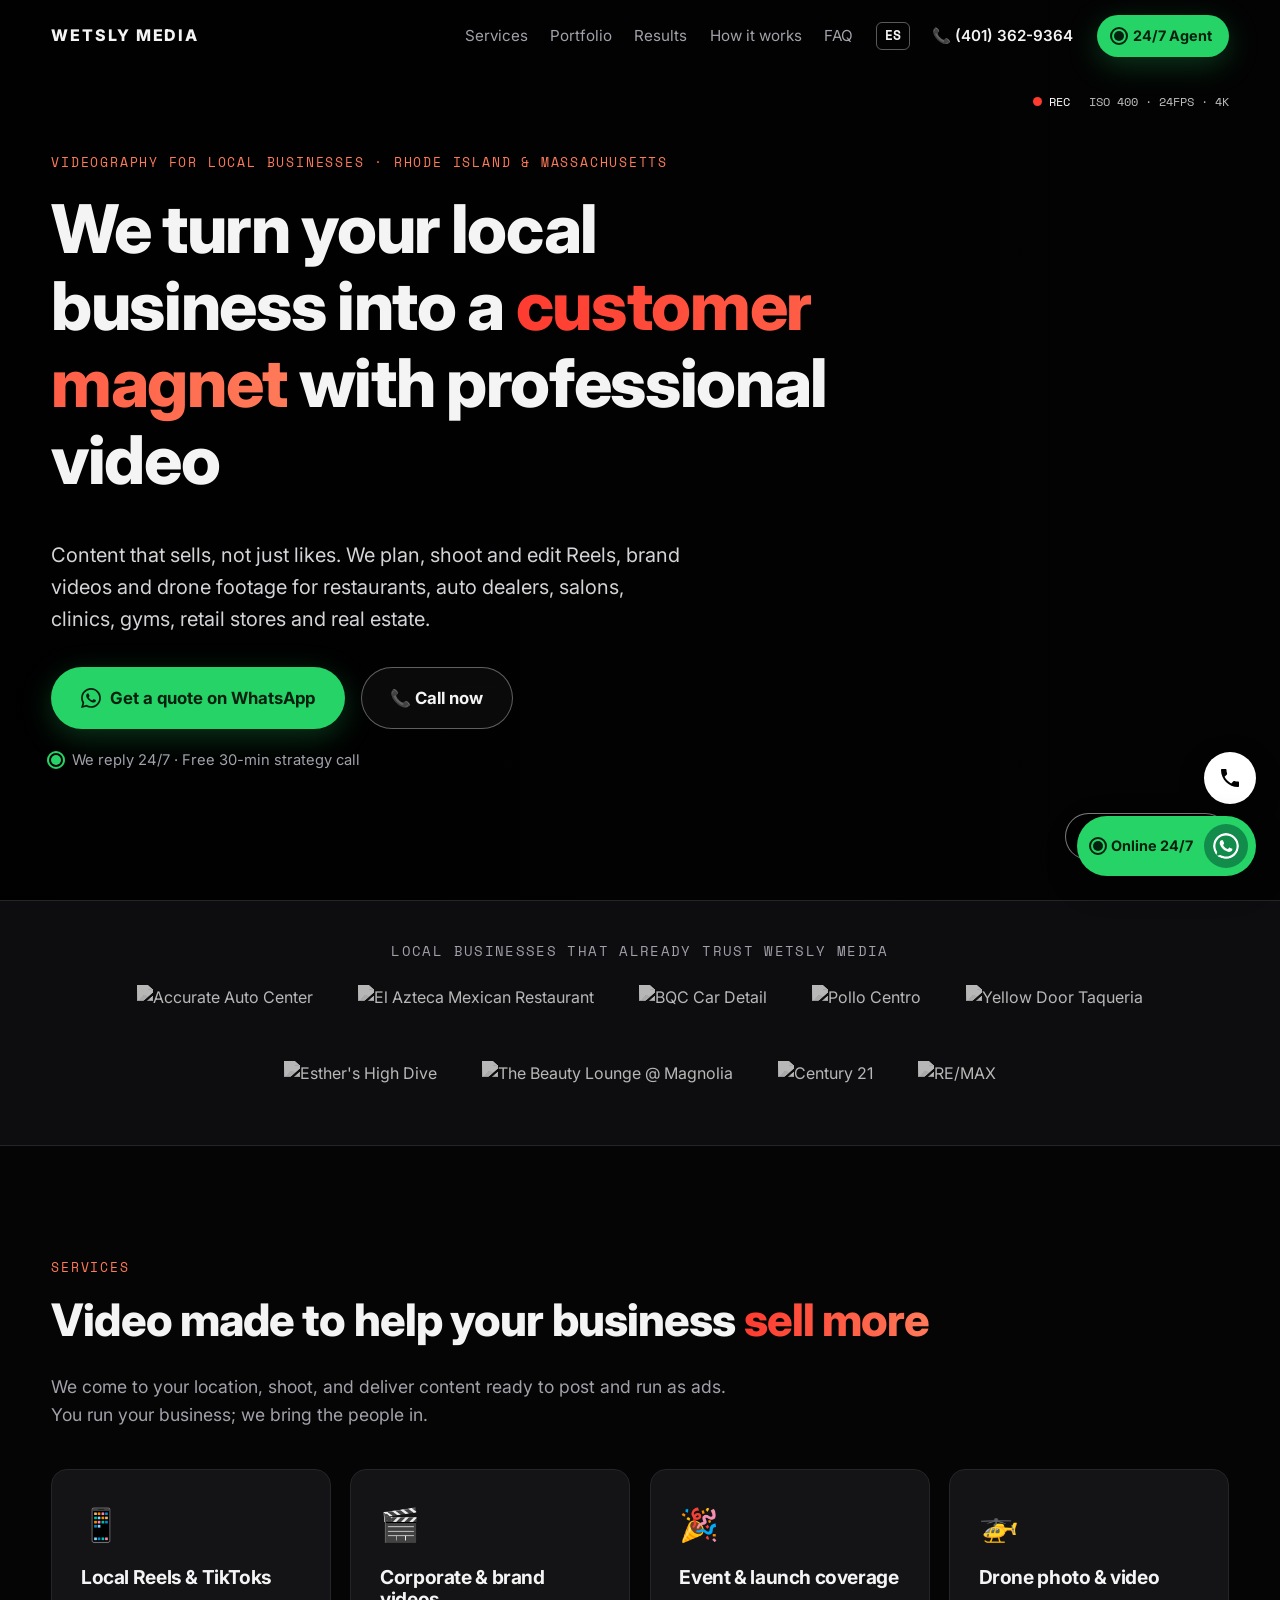
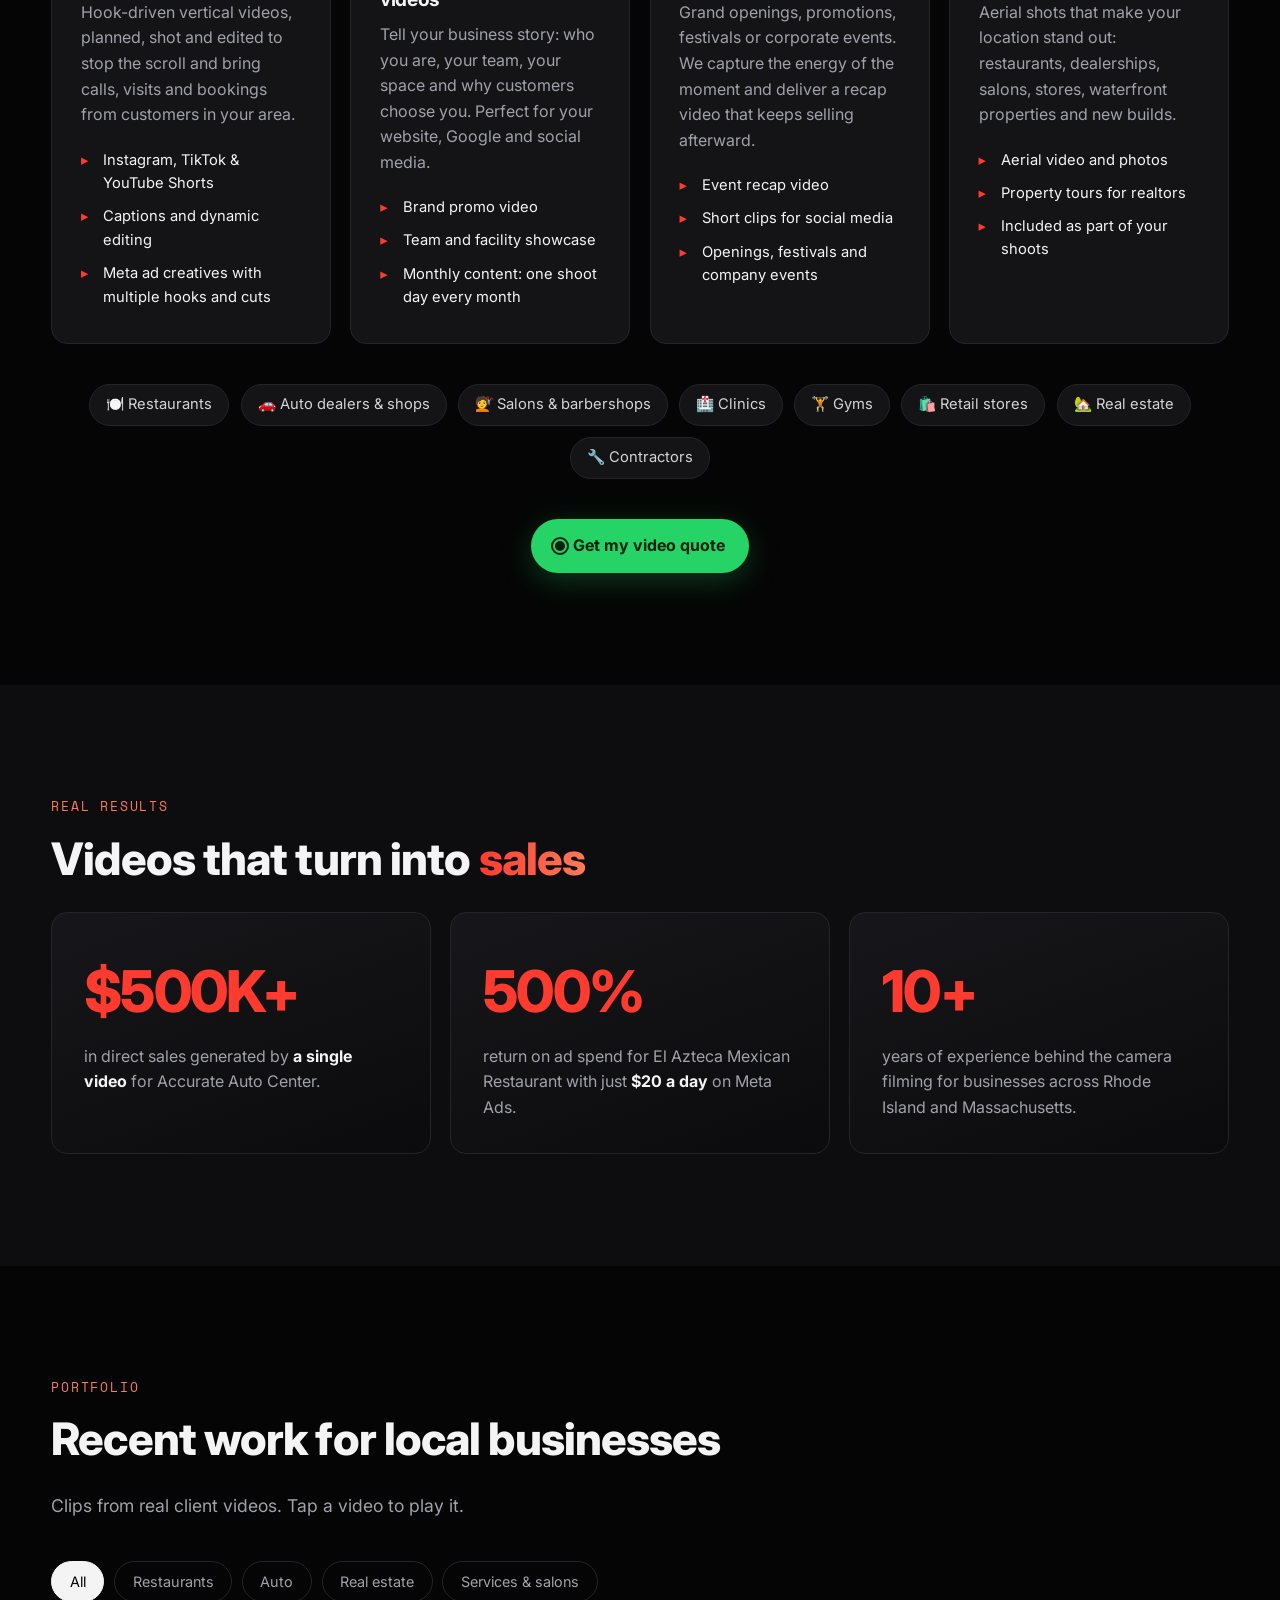
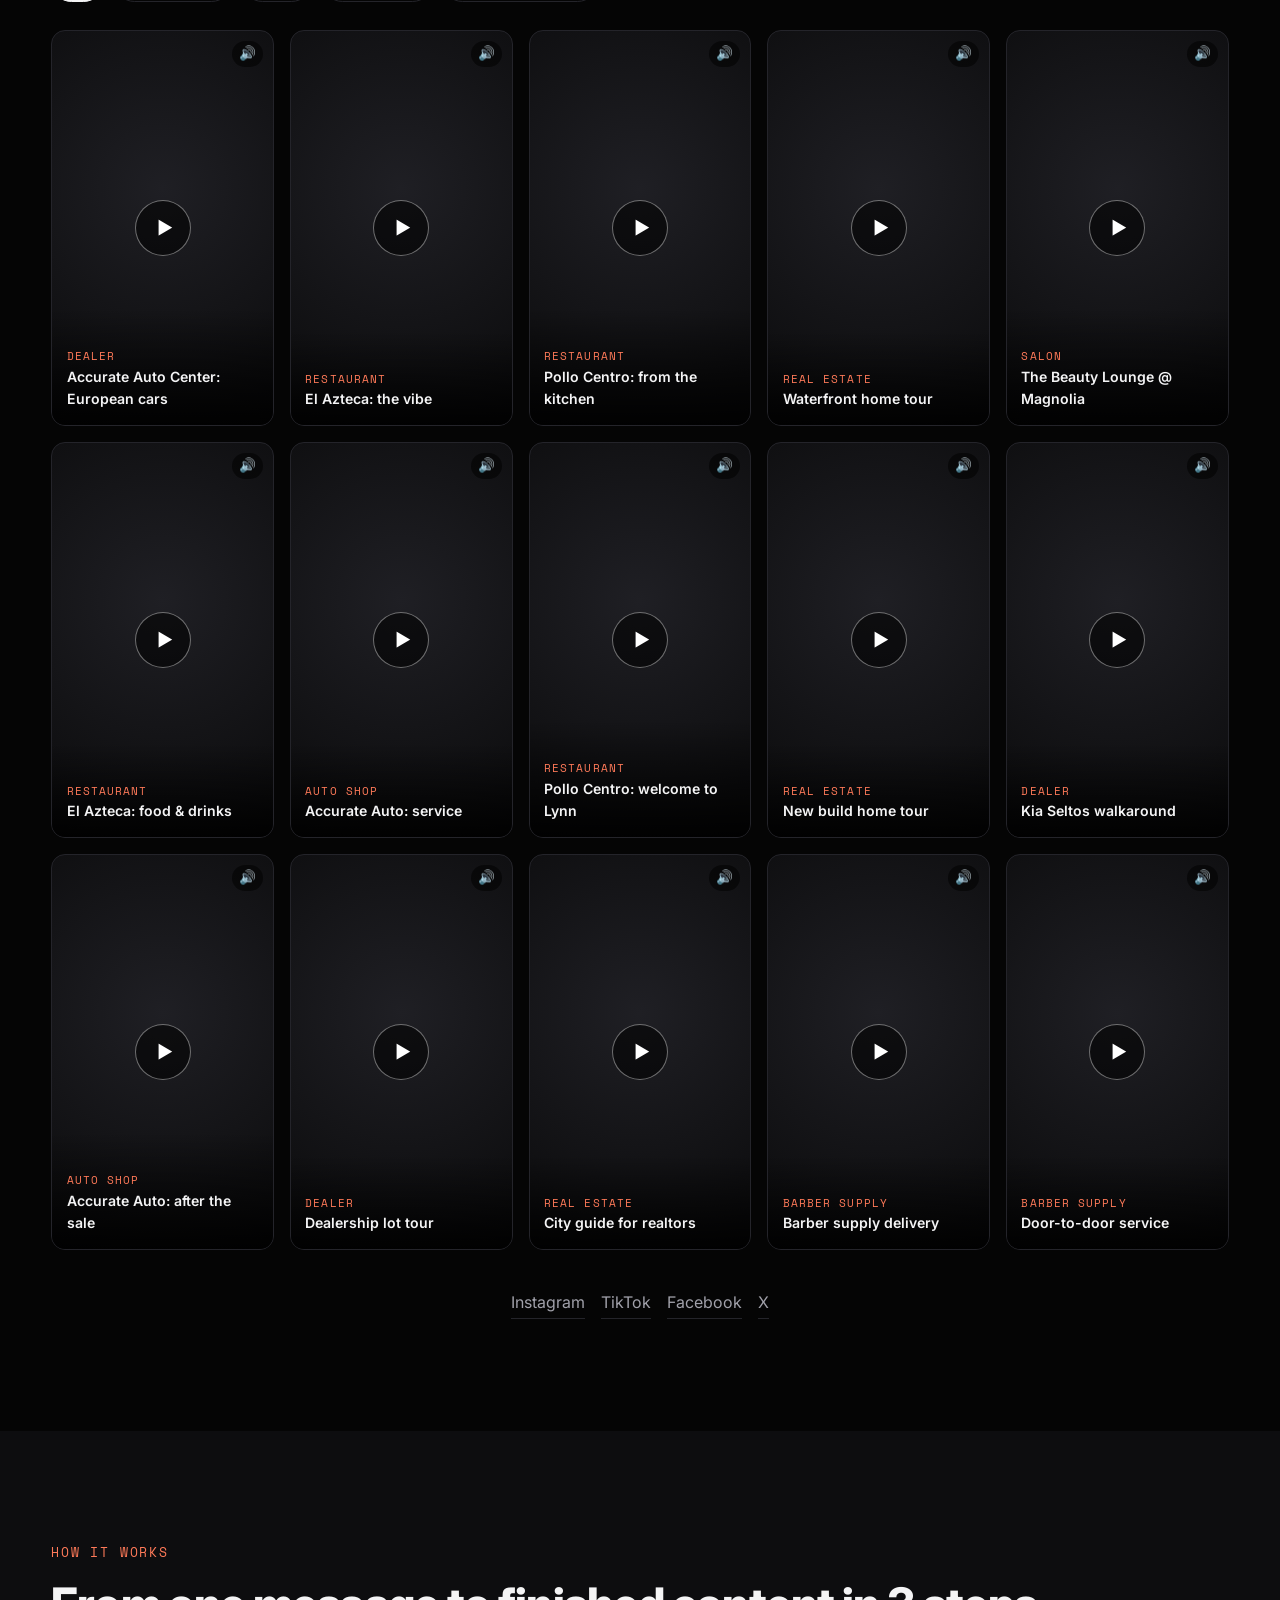
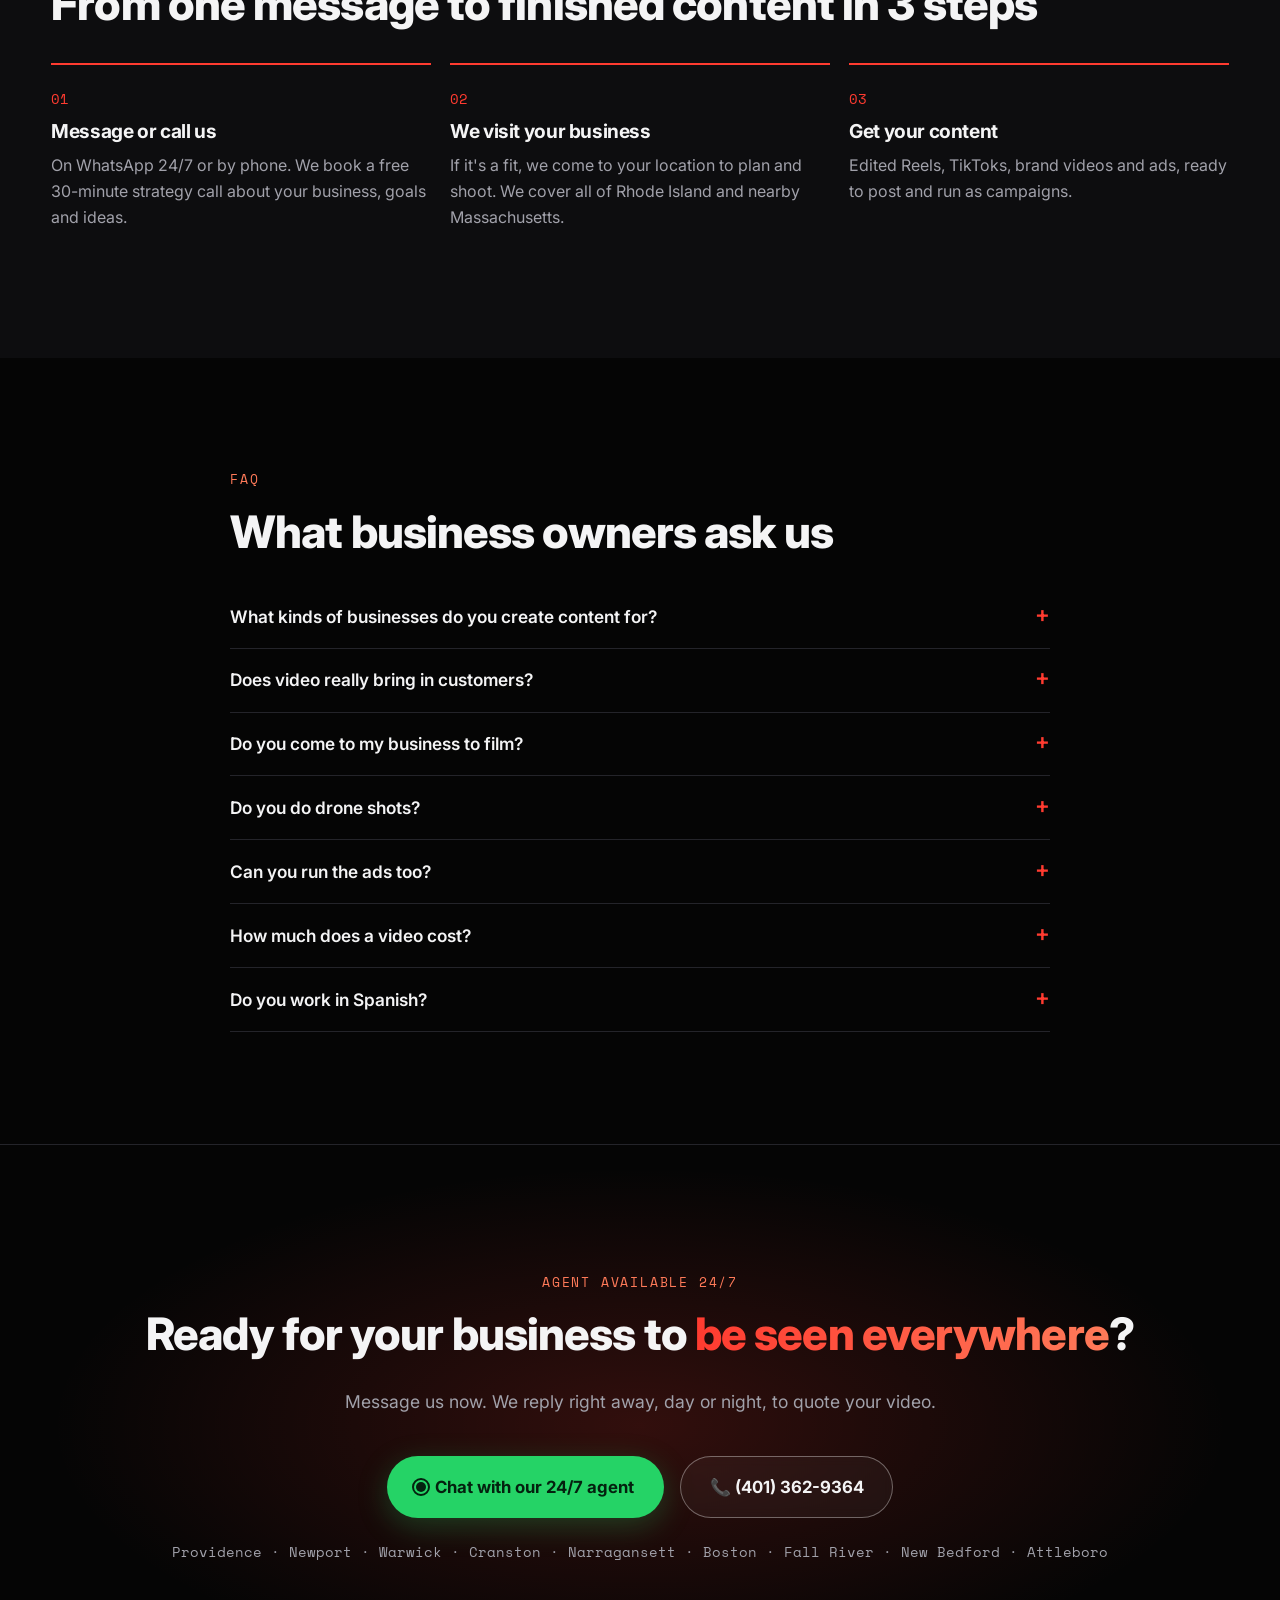
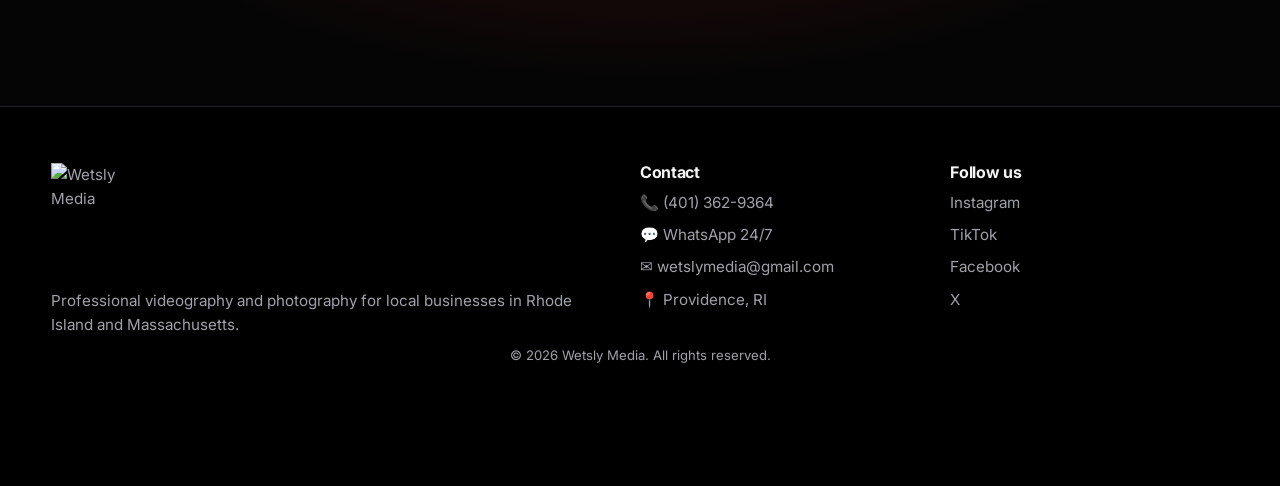
==== commit c805db47: "feat: boton de sonido en el video principal y sonido en reels Co-Authored-By: Claude Opus 5.5 <norep" ====
--- a/index.html
+++ b/index.html
@@ -80,10 +80,11 @@
   <main>
     <!-- ============ HERO ============ -->
     <section class="hero">
-      <video class="hero__video" autoplay muted loop playsinline preload="metadata" poster="https://wetslymedia.com/img/og-image.jpg" aria-hidden="true">
+      <video class="hero__video" id="heroVideo" autoplay muted loop playsinline preload="metadata" poster="https://wetslymedia.com/img/og-image.jpg" aria-hidden="true">
         <source src="https://wetslymedia.com/media/c1.mp4" type="video/mp4" />
       </video>
       <div class="hero__overlay"></div>
+      <button class="sound-btn" id="heroSound" type="button" data-on="🔊 Turn on sound" data-off="🔇 Mute" aria-pressed="false">🔊 Turn on sound</button>
       <div class="hero__hud" aria-hidden="true">
         <span class="rec"><span class="rec__dot"></span>REC</span>
         <span>ISO 400 · 24FPS · 4K</span>
--- a/styles.css
+++ b/styles.css
@@ -293,3 +293,18 @@
   .nav__lang--mobile { display: inline-block; margin: 0 0 0 auto !important; }
   .nav__lang--mobile + .nav__cta { margin-left: .6rem; }
 }
+
+/* ---------- Botón de sonido del hero ---------- */
+.sound-btn {
+  position: absolute; z-index: 3; right: 4%; bottom: 40px;
+  background: rgba(0,0,0,.6); color: #fff; border: 1px solid rgba(255,255,255,.5);
+  border-radius: 999px; padding: .65rem 1.1rem; font: inherit; font-weight: 700; font-size: .95rem;
+  cursor: pointer; backdrop-filter: blur(6px); transition: background .2s, border-color .2s;
+}
+.sound-btn:hover { background: rgba(0,0,0,.85); border-color: #fff; }
+@media (max-width: 600px) { .sound-btn { right: auto; left: 4%; bottom: 20px; top: auto; font-size: .85rem; } }
+/* Etiqueta de sonido en los reels */
+.reel::after {
+  content: "🔊"; position: absolute; top: 10px; right: 10px; z-index: 2; font-size: .85rem;
+  background: rgba(0,0,0,.55); border-radius: 999px; padding: 2px 7px;
+}
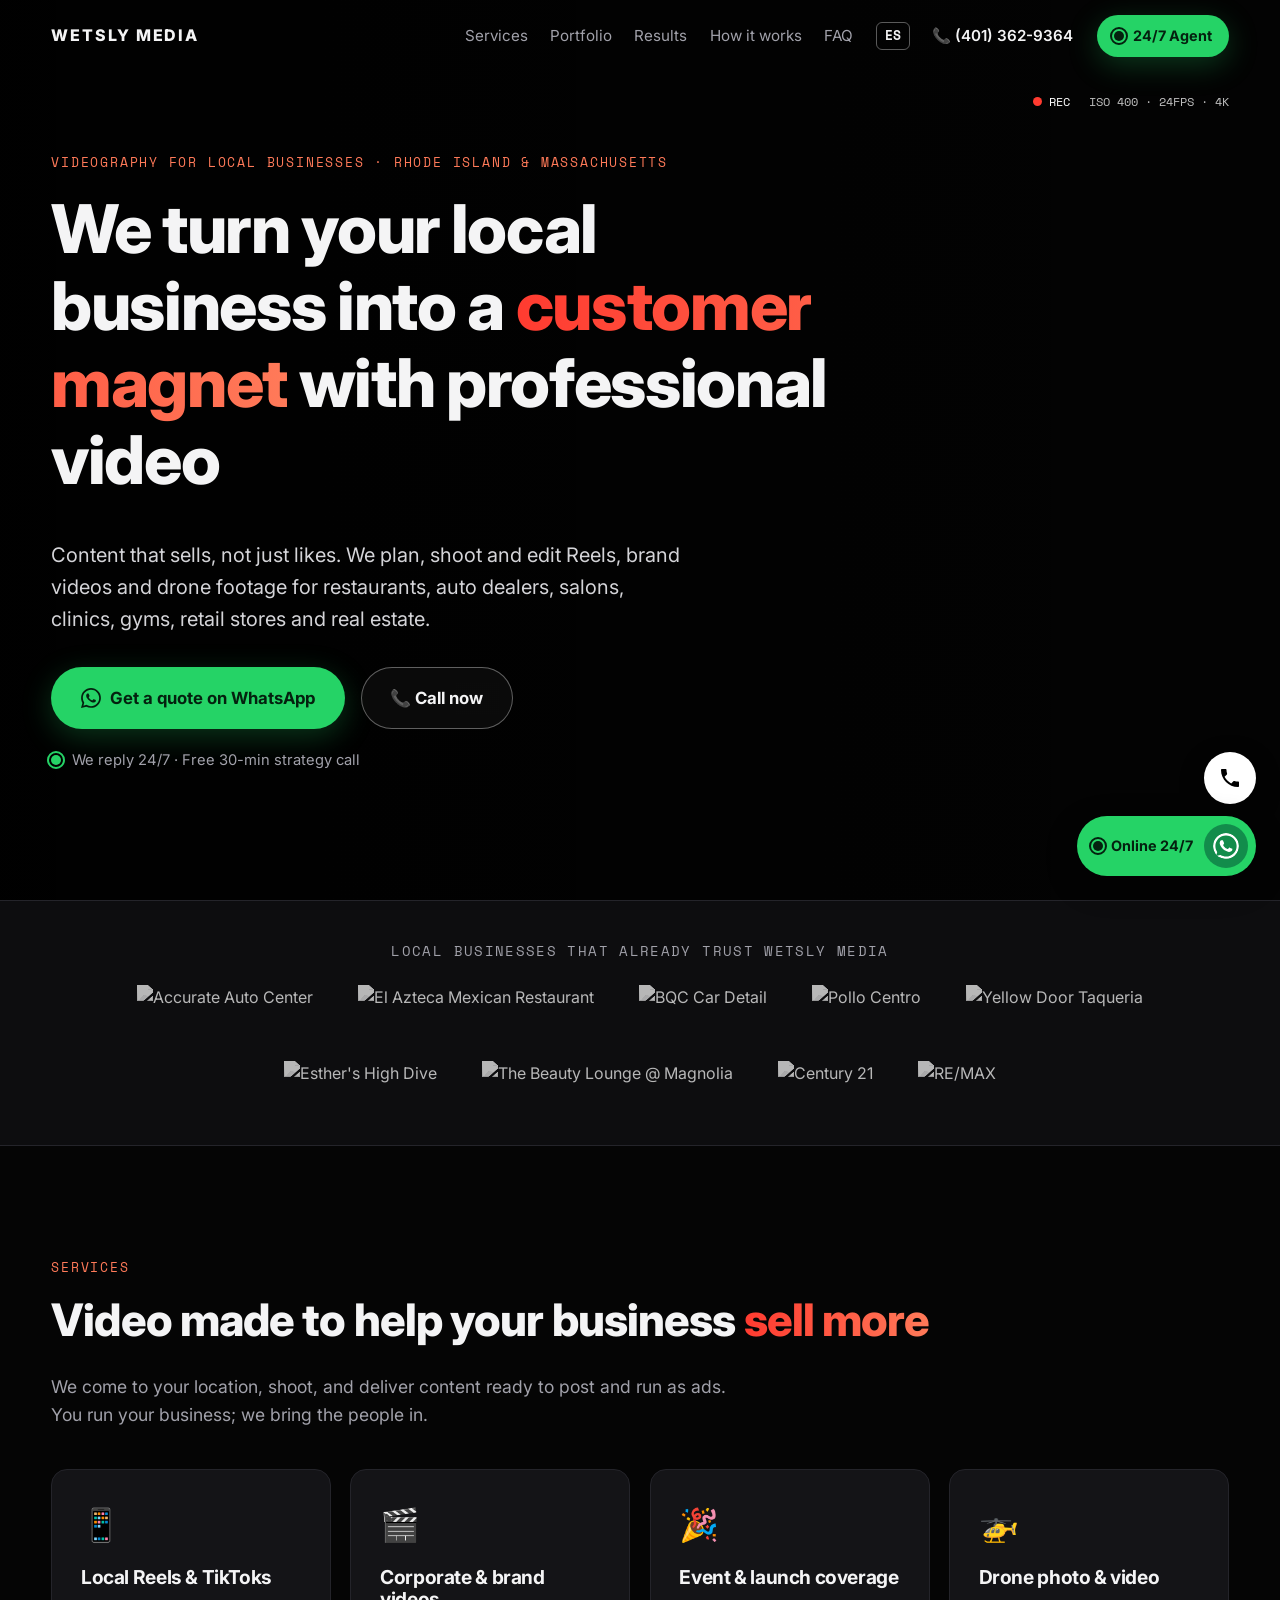
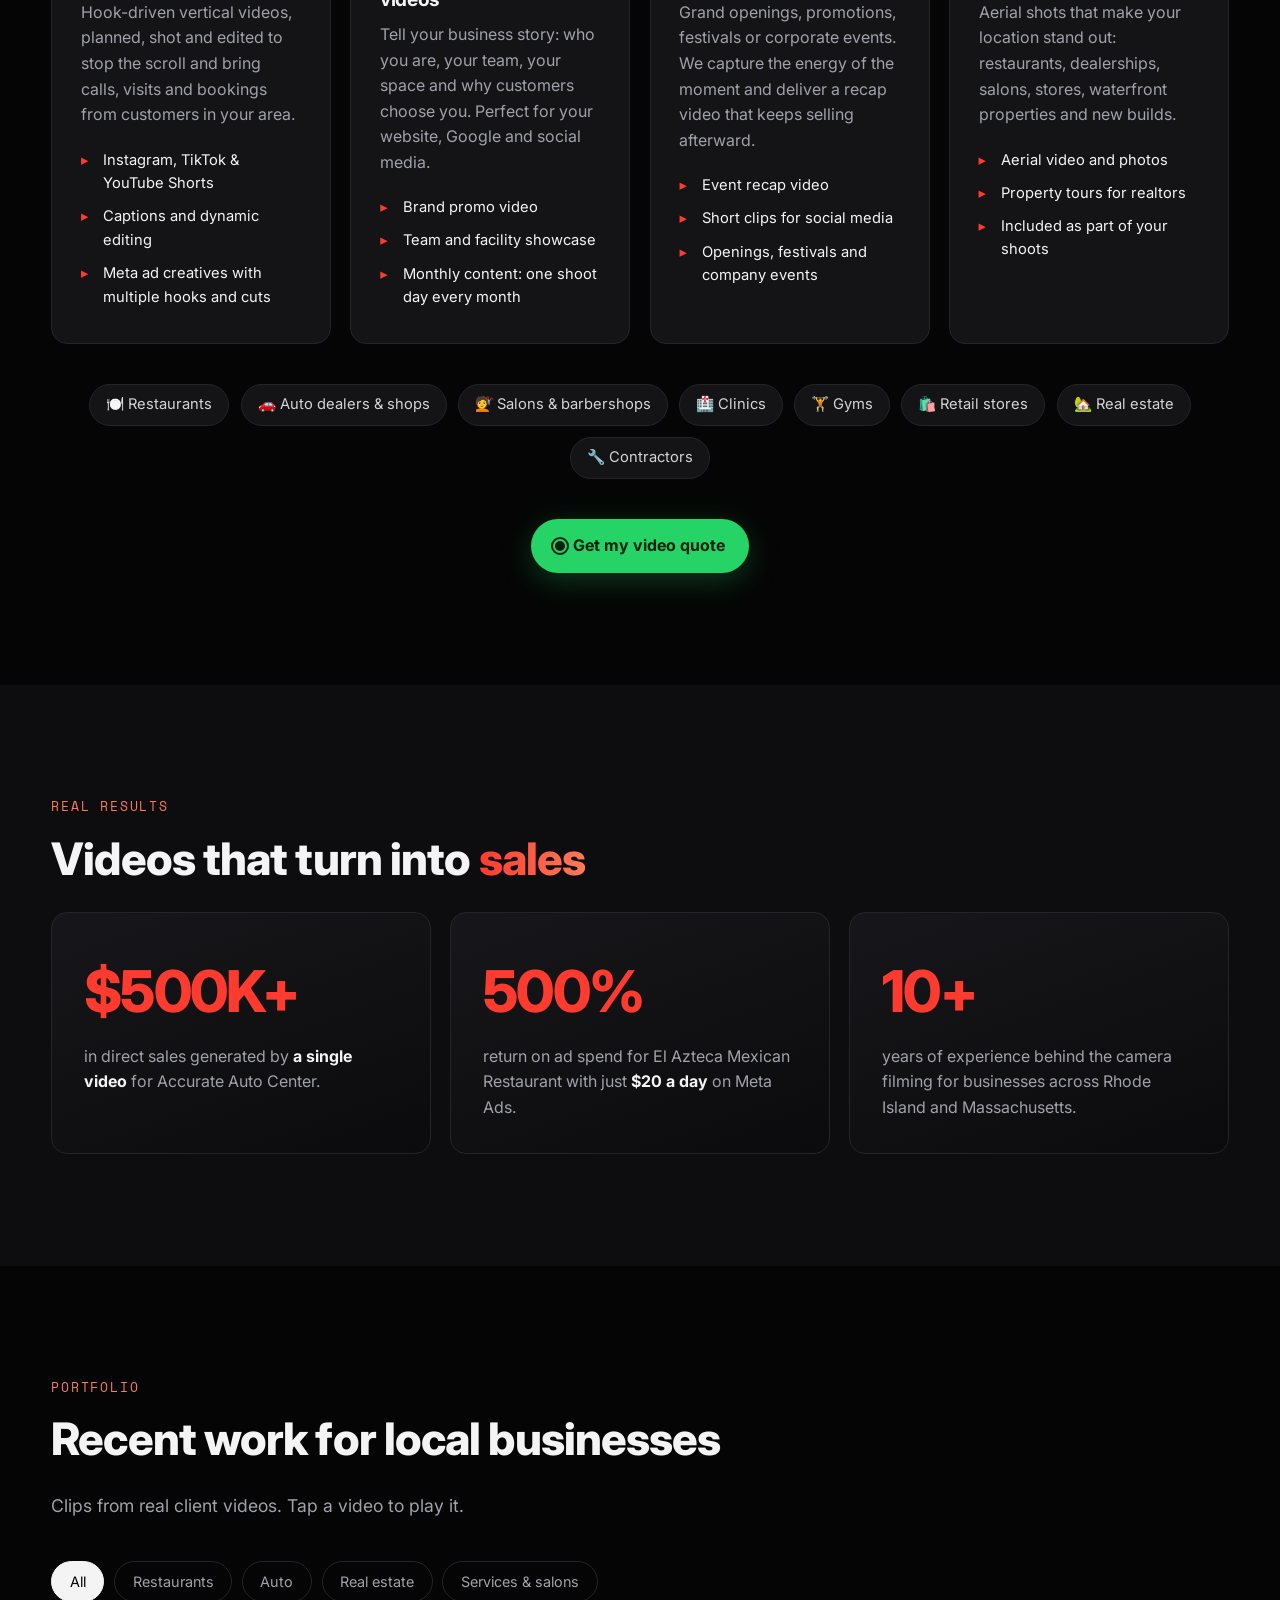
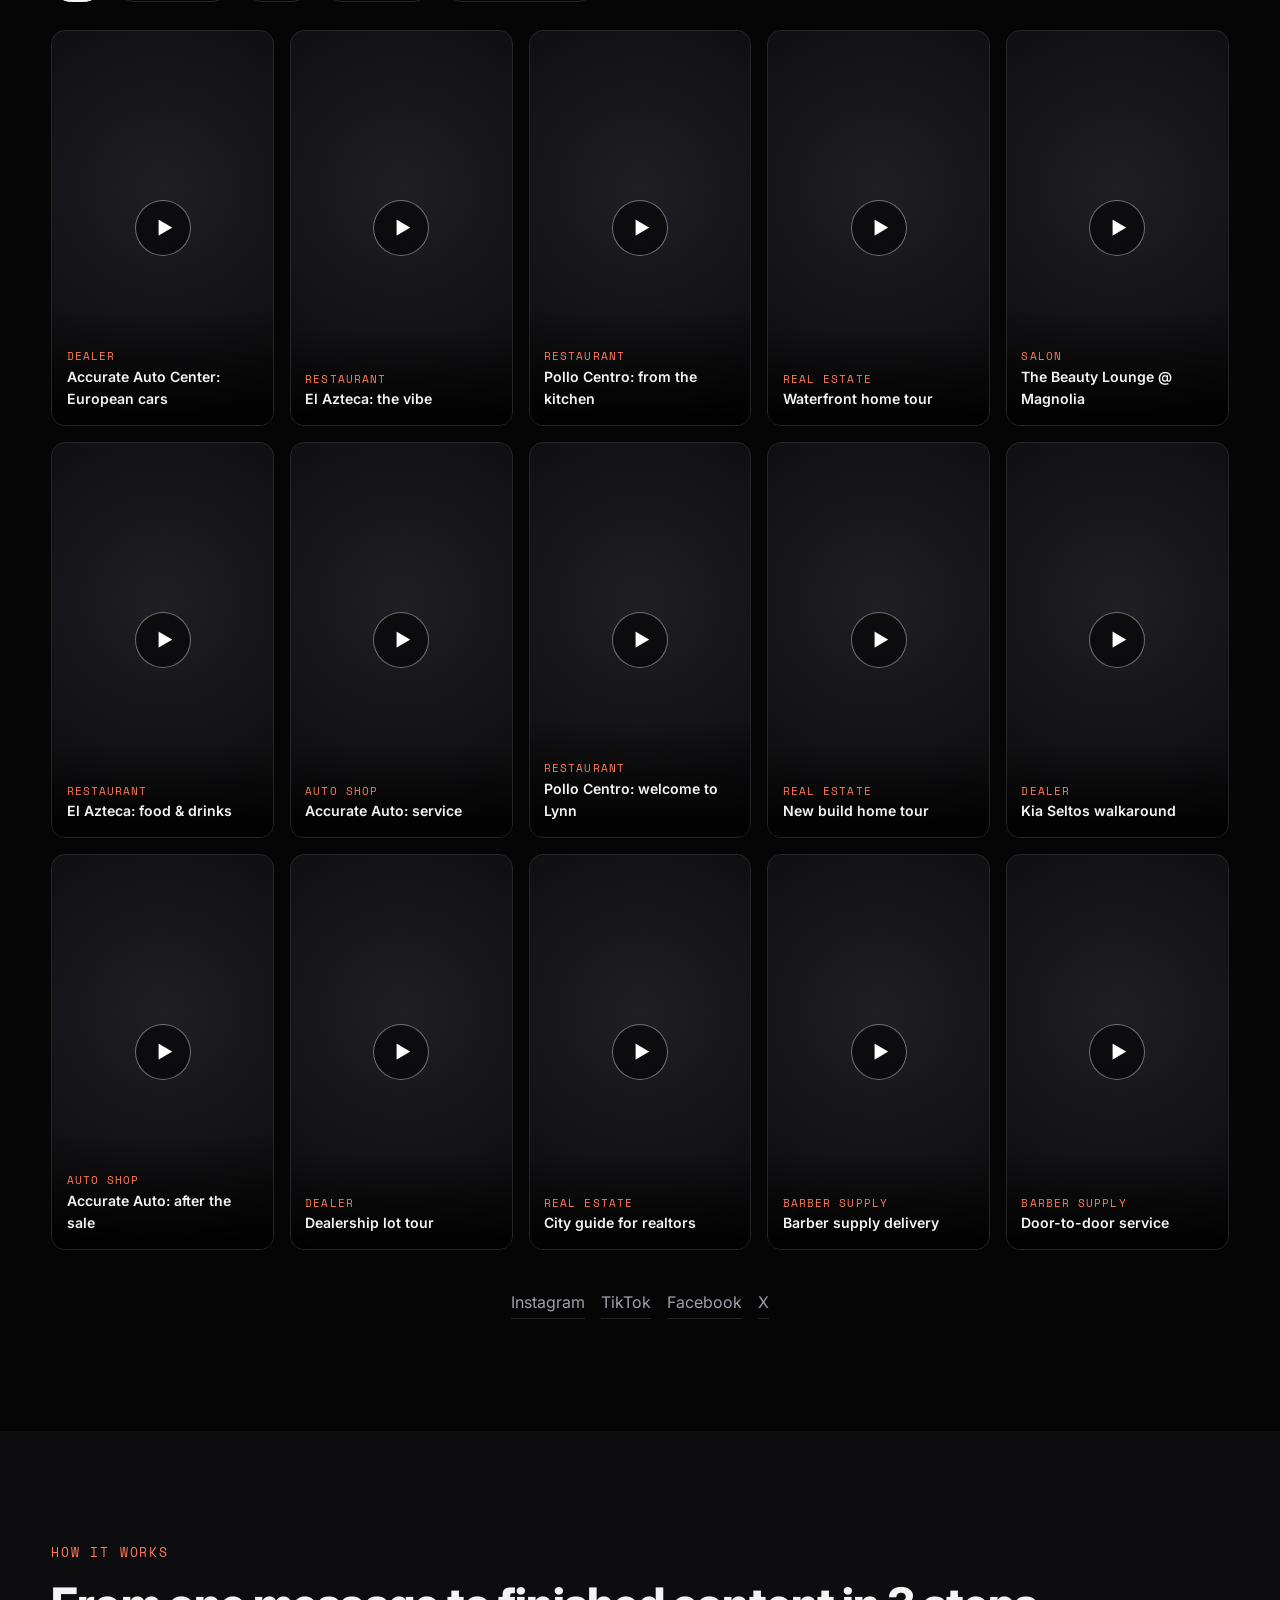
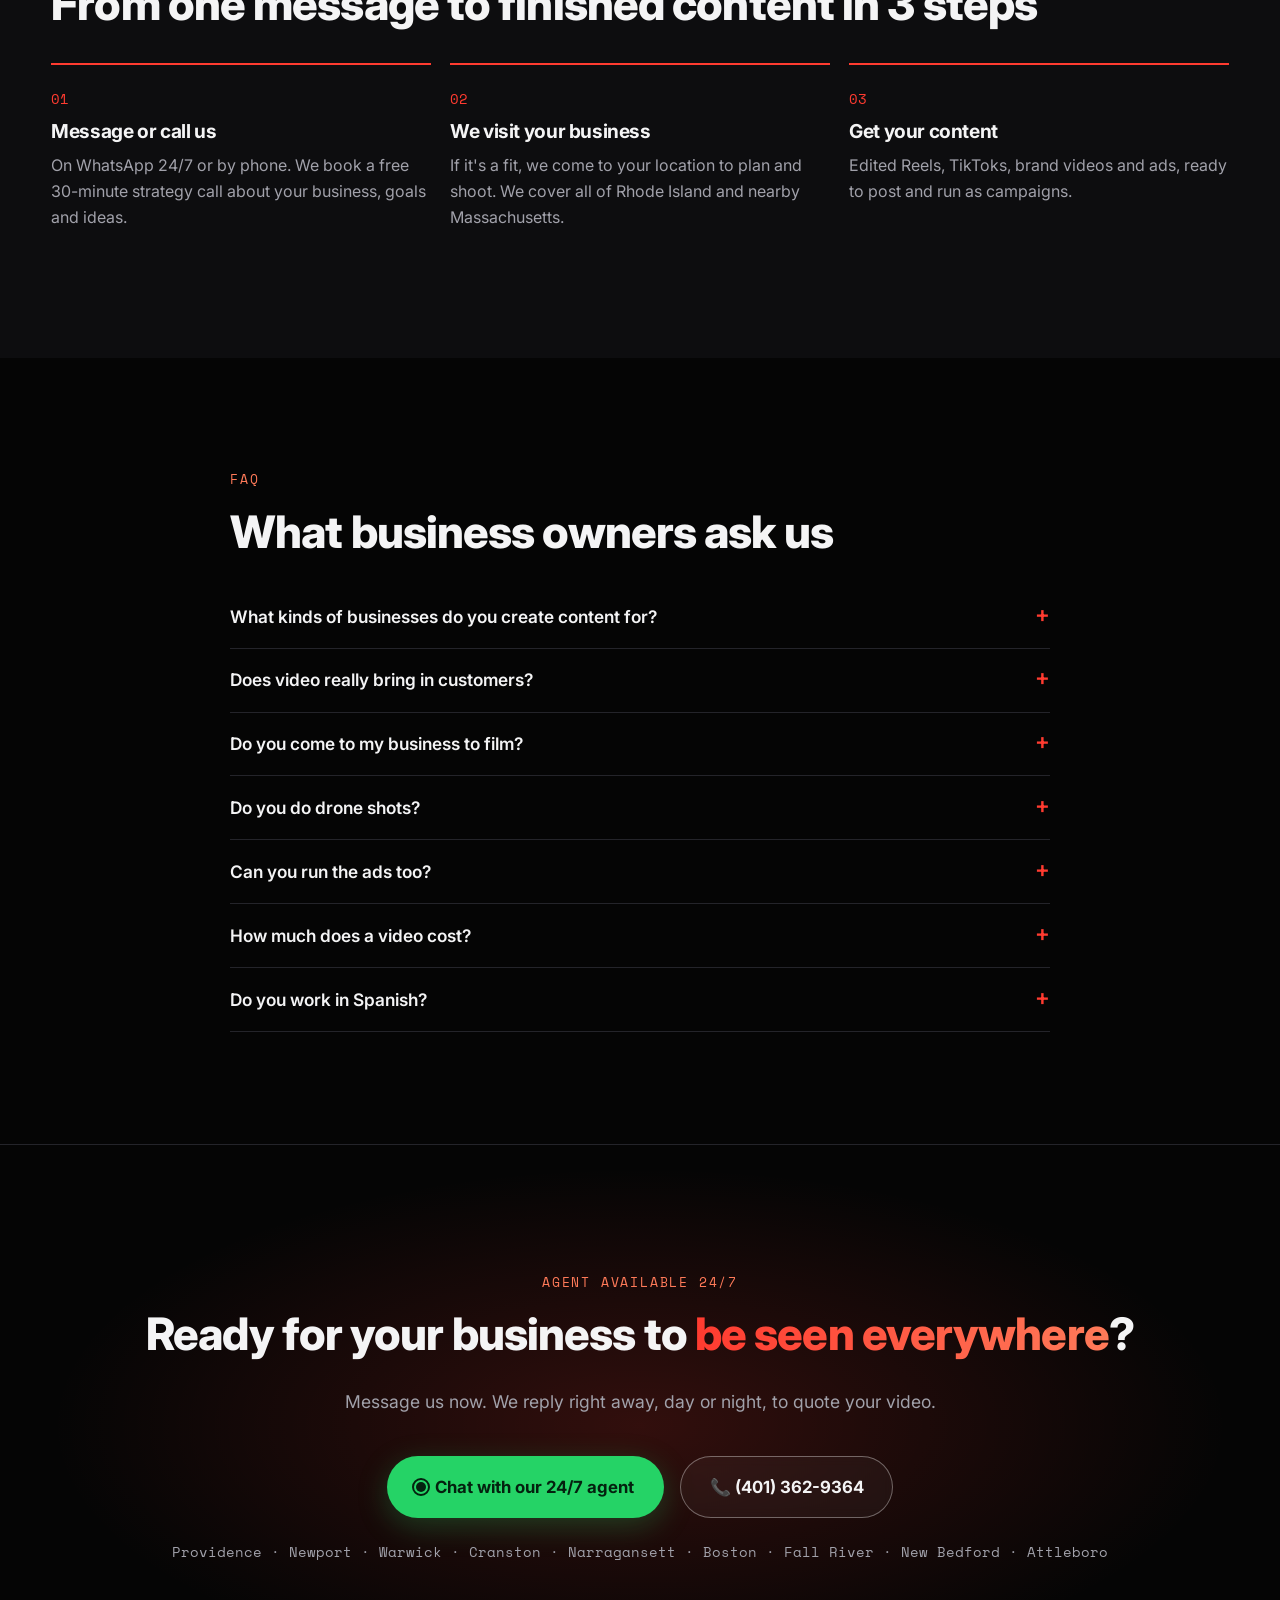
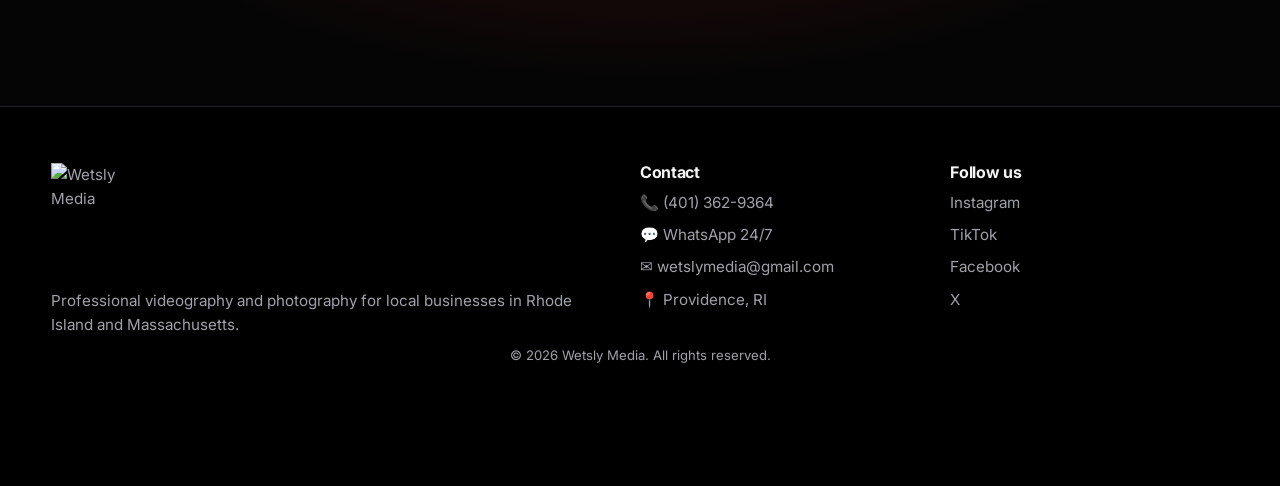
==== commit 61f323bc: "feat: robots.txt, sitemap.xml y canonical; quitar boton de sonido (clips sin audio) Co-Authored-By: " ====
--- a/index.html
+++ b/index.html
@@ -7,9 +7,9 @@
   <meta name="description" content="Reels, TikToks, brand videos, event coverage and drone footage for restaurants, auto dealers, salons, clinics, gyms and real estate in Providence, Rhode Island and Massachusetts. Get a quote on WhatsApp 24/7: (401) 362-9364." />
   <meta name="keywords" content="videographer Providence RI, business video Rhode Island, restaurant reels, drone video Rhode Island, videography Massachusetts, social media content for local businesses" />
   <meta name="theme-color" content="#000000" />
-  <link rel="canonical" href="https://wetslymedia.com/" />
-  <link rel="alternate" hreflang="en" href="./" />
-  <link rel="alternate" hreflang="es" href="es/" />
+  <link rel="canonical" href="https://wetslymedia-landing.netlify.app/" />
+  <link rel="alternate" hreflang="en" href="https://wetslymedia-landing.netlify.app/" />
+  <link rel="alternate" hreflang="es" href="https://wetslymedia-landing.netlify.app/es/" />
   <meta name="geo.region" content="US-RI" />
   <meta name="geo.placename" content="Providence" />
 
@@ -33,7 +33,7 @@
     "@type": "LocalBusiness",
     "name": "Wetsly Media",
     "description": "Professional videography and photography for local businesses in Rhode Island and Massachusetts.",
-    "url": "https://wetslymedia.com/",
+    "url": "https://wetslymedia-landing.netlify.app/",
     "image": "https://wetslymedia.com/img/og-image.jpg",
     "telephone": "+1-401-362-9364",
     "email": "wetslymedia@gmail.com",
@@ -84,7 +84,6 @@
         <source src="https://wetslymedia.com/media/c1.mp4" type="video/mp4" />
       </video>
       <div class="hero__overlay"></div>
-      <button class="sound-btn" id="heroSound" type="button" data-on="🔊 Turn on sound" data-off="🔇 Mute" aria-pressed="false">🔊 Turn on sound</button>
       <div class="hero__hud" aria-hidden="true">
         <span class="rec"><span class="rec__dot"></span>REC</span>
         <span>ISO 400 · 24FPS · 4K</span>
--- a/styles.css
+++ b/styles.css
@@ -294,17 +294,3 @@
   .nav__lang--mobile + .nav__cta { margin-left: .6rem; }
 }
 
-/* ---------- Botón de sonido del hero ---------- */
-.sound-btn {
-  position: absolute; z-index: 3; right: 4%; bottom: 40px;
-  background: rgba(0,0,0,.6); color: #fff; border: 1px solid rgba(255,255,255,.5);
-  border-radius: 999px; padding: .65rem 1.1rem; font: inherit; font-weight: 700; font-size: .95rem;
-  cursor: pointer; backdrop-filter: blur(6px); transition: background .2s, border-color .2s;
-}
-.sound-btn:hover { background: rgba(0,0,0,.85); border-color: #fff; }
-@media (max-width: 600px) { .sound-btn { right: auto; left: 4%; bottom: 20px; top: auto; font-size: .85rem; } }
-/* Etiqueta de sonido en los reels */
-.reel::after {
-  content: "🔊"; position: absolute; top: 10px; right: 10px; z-index: 2; font-size: .85rem;
-  background: rgba(0,0,0,.55); border-radius: 999px; padding: 2px 7px;
-}
